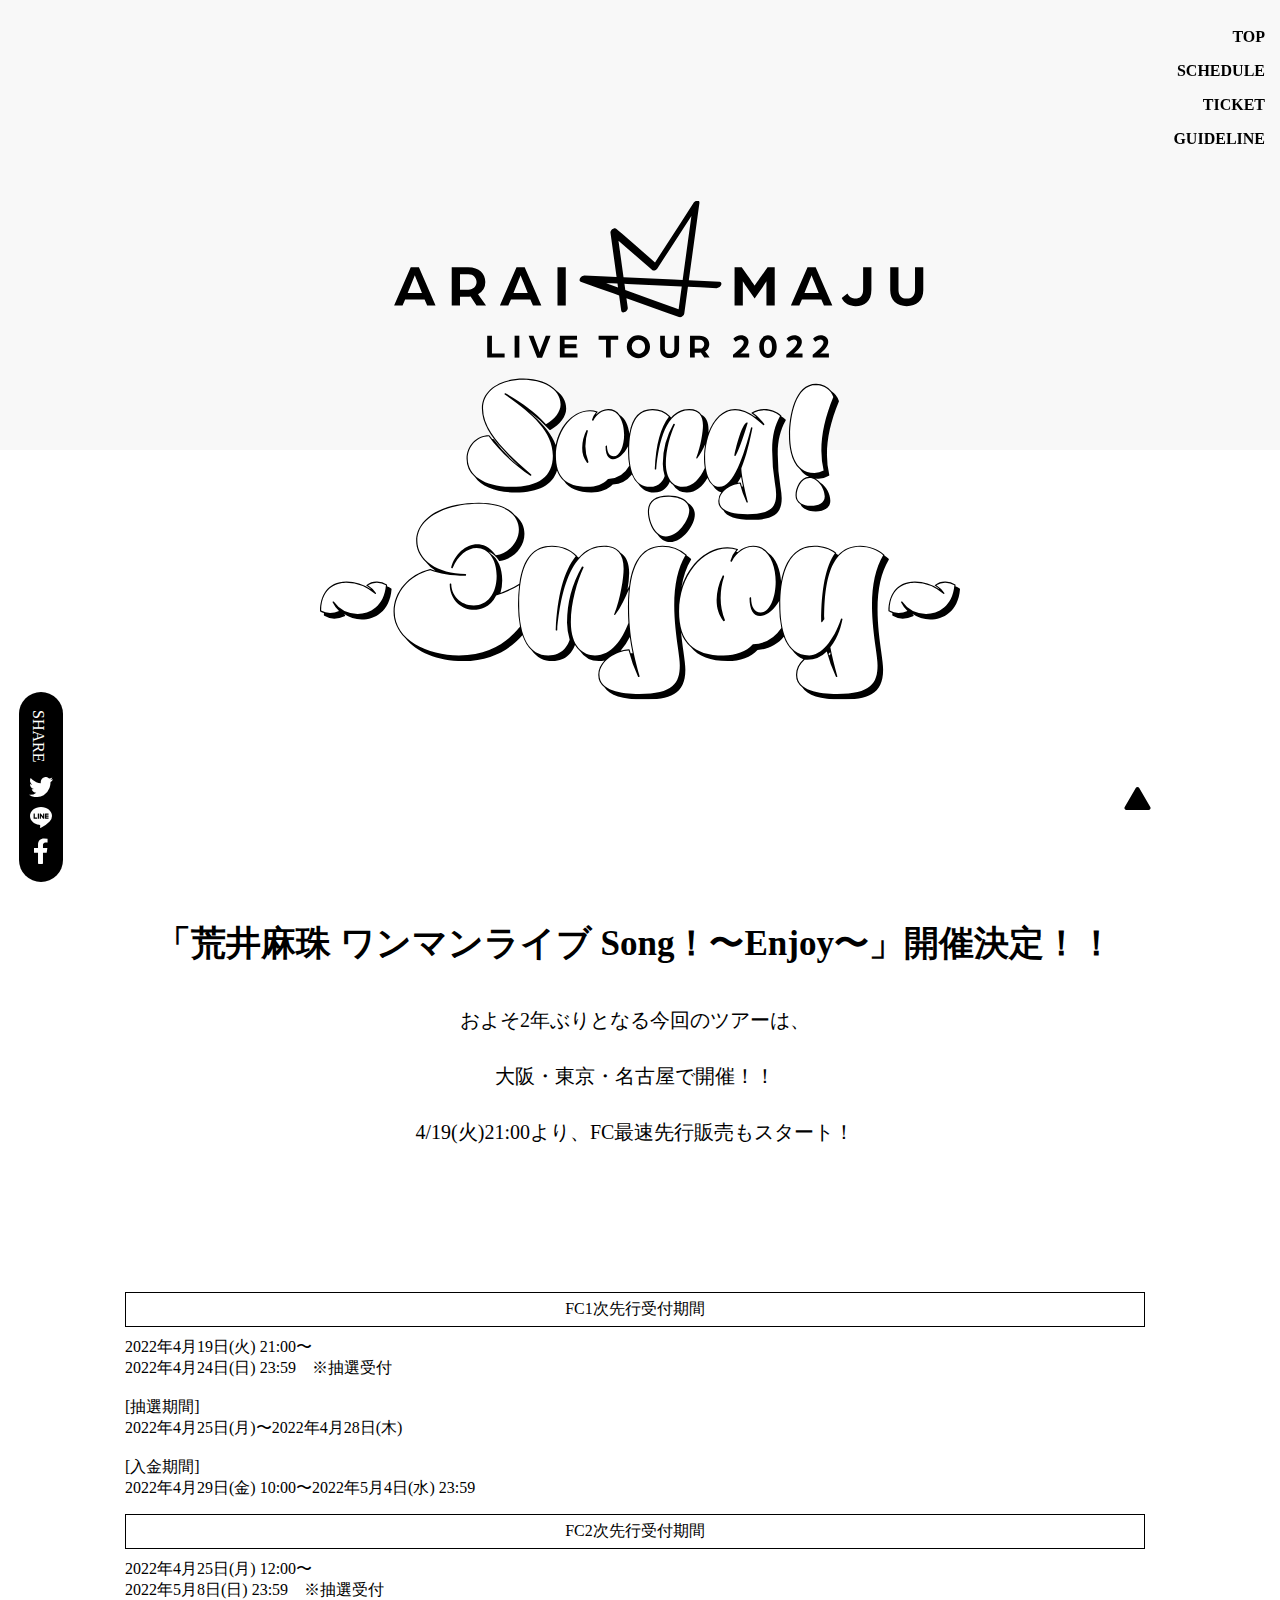
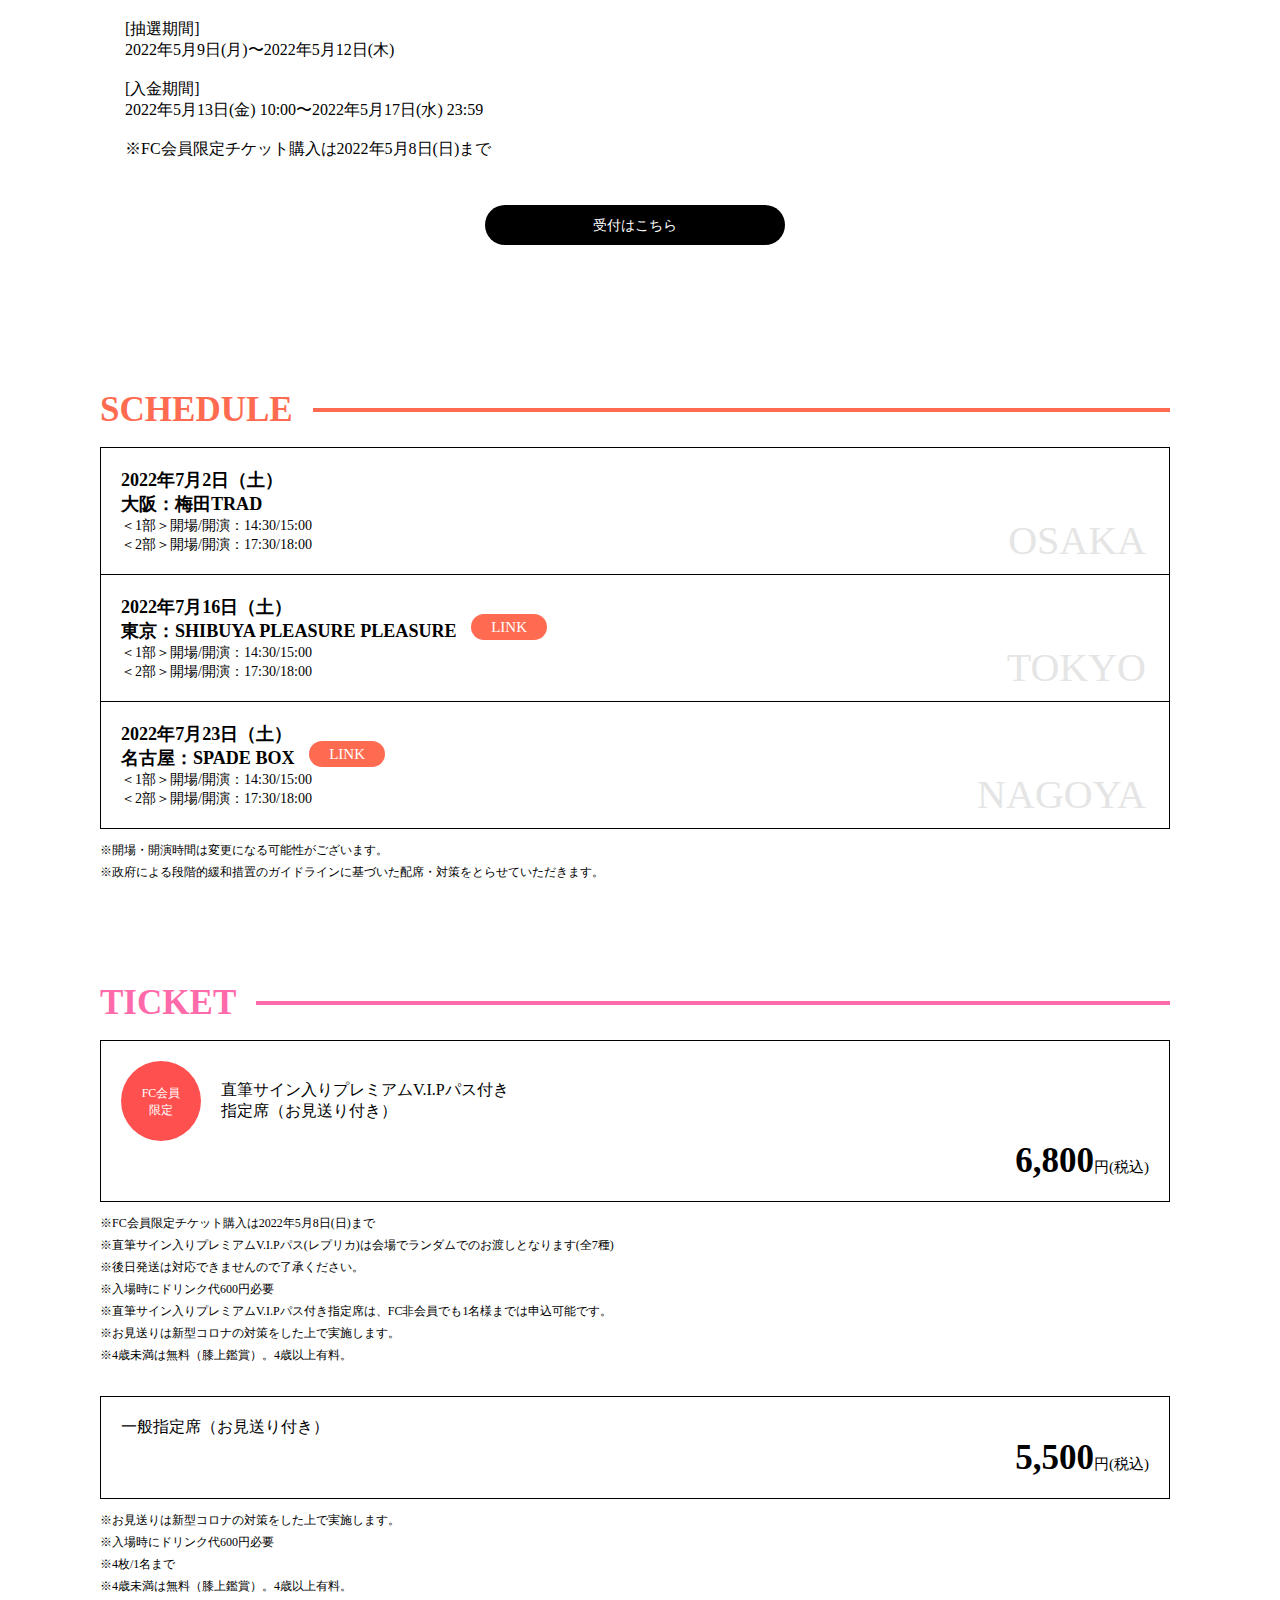
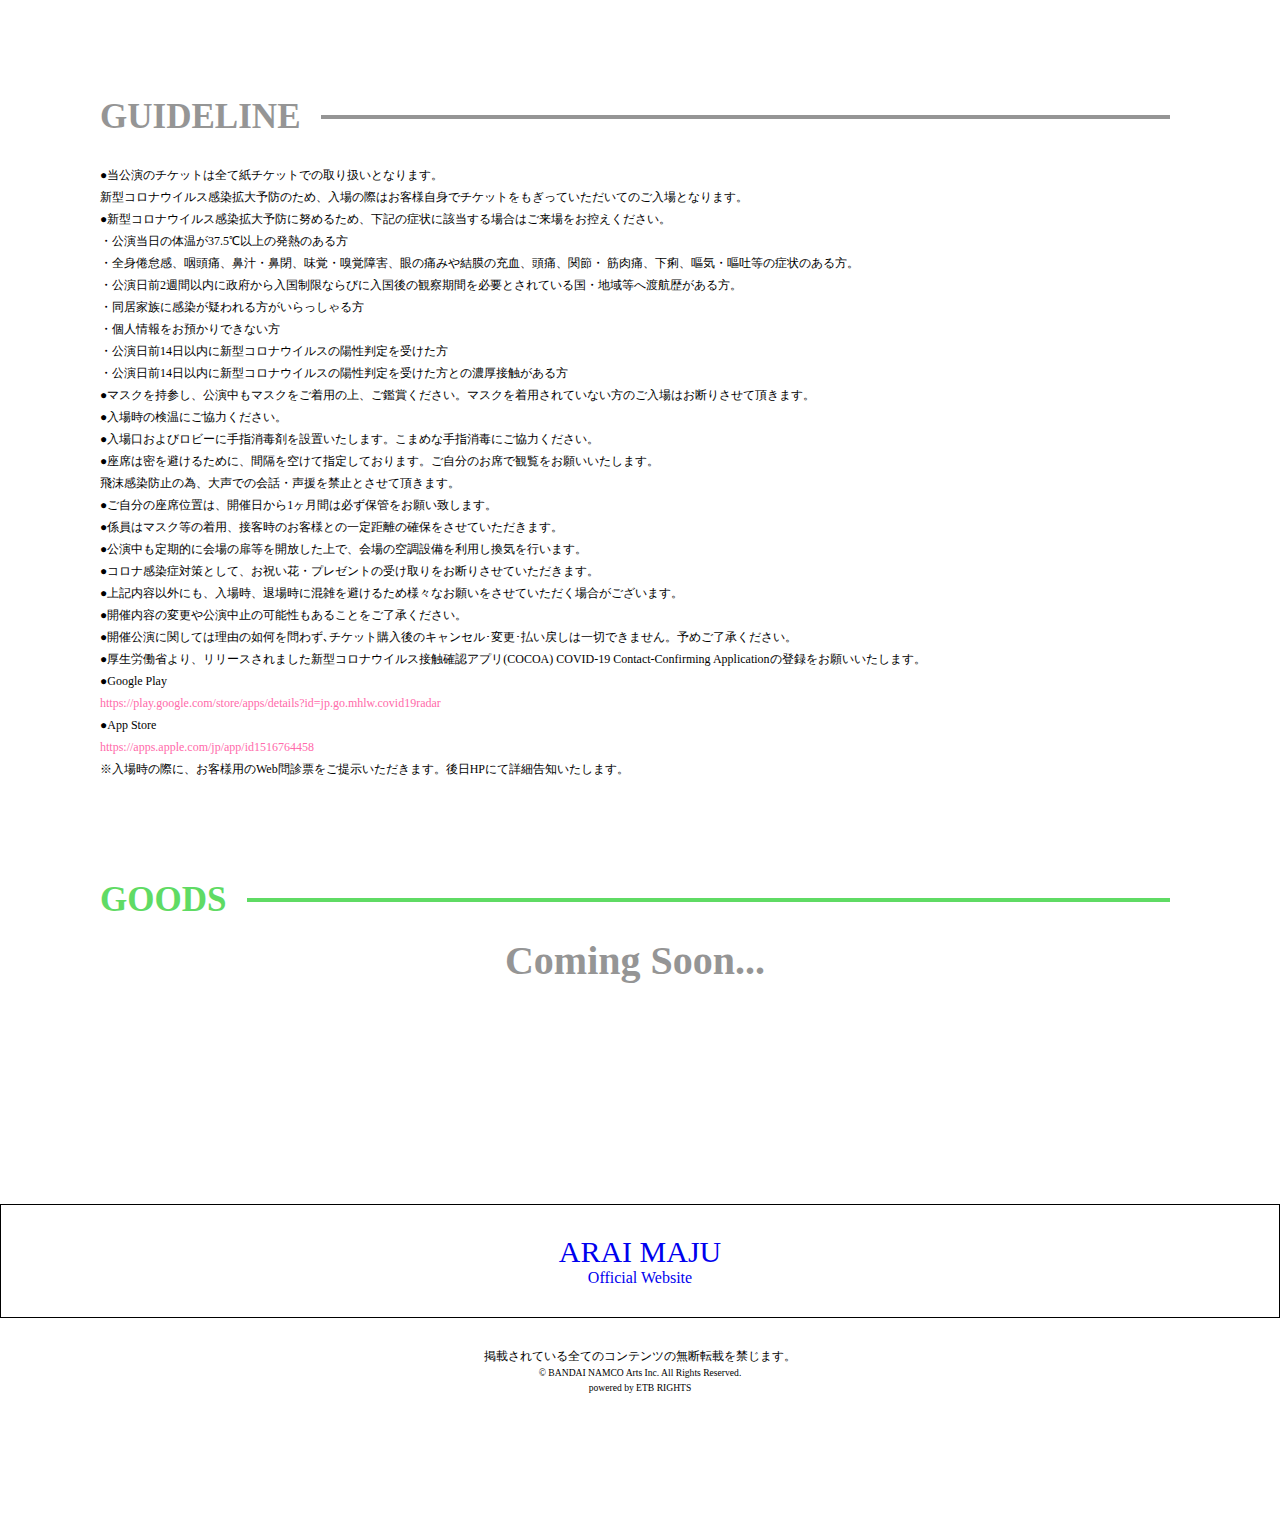
==== copy_coding.html @ d226feb6 "Add files via upload" ====
<!DOCTYPE html>
<html lang="ja">
  <head prefix="og: http://ogp.me/ns# website: http://ogp.me/ns/website#">
    <meta charset="UTF-8">
    <meta http-equiv="X-UA-Compatible" content="IE-edge">
    <meta property="og:url" content="">
    <meta property="og:title" content="">
    <meta property="og:type" content="">
    <meta property="og:description" content="">
    <meta property="og:image" content="">
    <meta property="twitter:card" content="">
    <meta property="twitter:site" content="">
    <meta property="og:site_name" content="">
    <meta property="og:locale" content="">
    <meta property="fb:app_id" content="">
    <meta name="viewport" content="width=device-width, initial-scale=1.0">
    <title>荒井麻珠 ワンマンライブ Song！〜Enjoy〜</title>
    <!-- OGPタグ -->
    <link rel="icon" href="img/favicon.png">
    <link rel="stylesheet" href="css/stylesheet.css">
    <link rel="stylesheet" href="css/reset.css">
  </head>
  <body>
    <!-- header -->
    <header id="header">
      <div class="header__image">
        <h1>
          <img src="img/logo.svg" alt="image-pic">
        </h1>
      </div>
      <nav class="header__menu">
        <ul>
          <li><a href="#header" class="header__menu-link header__menu-top">TOP</a></li>
          <li><a href="#schedule" class="header__menu-link header__menu-schedule">SCHEDULE</a></li>
          <li><a href="#ticket" class="header__menu-link header__menu-ticket">TICKET</a></li>
          <li><a href="#guideline" class="header__menu-link header__menu-guideline">GUIDELINE</a></li>          </ul>
        </nav>
    </header>
    <!-- main -->
    <article class="main">
      <!-- title -->
      <section class="title">
        <h2>「荒井麻珠 ワンマンライブ Song！〜Enjoy〜」開催決定！！</h2>
        <p>
          およそ2年ぶりとなる今回のツアーは、<br>
          大阪・東京・名古屋で開催！！<br>
          4/19(火)21:00より、FC最速先行販売もスタート！
        </p>
      </section>
      <!-- title end -->
      <!-- reception -->
      <section class="reception">
        <ul>
          <li>
            <h4>FC1次先行受付期間</h4>
            <p>2022年4月19日(火) 21:00〜<br>
              2022年4月24日(日) 23:59　※抽選受付<br>
              <br>
              [抽選期間]<br>
              2022年4月25日(月)〜2022年4月28日(木)<br>
              <br>
              [入金期間]<br> 
              2022年4月29日(金) 10:00〜2022年5月4日(水) 23:59
              <br>
            </p>
          </li>
          <li>
            <h4>FC2次先行受付期間</h4>
            <p>
              2022年4月25日(月) 12:00〜<br>
              2022年5月8日(日) 23:59　※抽選受付<br>
              <br>
              [抽選期間]<br>
              2022年5月9日(月)〜2022年5月12日(木)<br>
              <br>
              [入金期間]<br>
              2022年5月13日(金) 10:00〜2022年5月17日(水) 23:59<br>
              <br>
              ※FC会員限定チケット購入は2022年5月8日(日)まで
            </p>
          </li>
        </ul>
        <div>
          <a href="https://majouleclass.bitfan.id/contents/52396" class="reception__btn btn">受付はこちら</a>
        </div>
      </section>
      <!-- reception end -->
      <!-- schedule -->
      <section id="schedule">
        <div class="section-title">
          <h2>SCHEDULE</h2>
        </div>
        <ul>
          <li>
            <div class="schedule__date">
              <p>2022年7月2日（土）</p>
              <p>大阪：梅田TRAD</p>
            </div>
            <div class="schedule__time">
              <p>＜1部＞開場/開演：14:30/15:00</p>
              <p>＜2部＞開場/開演：17:30/18:00</p>
            </div>
            <div class="schedule__city">OSAKA</div>
          </li>
          <li>
            <div class="schedule__date">
              <p>2022年7月16日（土）</p>
              <p>東京：SHIBUYA PLEASURE PLEASURE <a href="https://ruido.org/rex/" class="schedule__link btn">LINK</a></p>
            </div>
            <div class="schedule__time">
              <p>＜1部＞開場/開演：14:30/15:00</p>
              <p>＜2部＞開場/開演：17:30/18:00</p>
            </div>
            <div class="schedule__city">TOKYO</div>
          </li>
          <li>
            <div class="schedule__date">
              <p>2022年7月23日（土）</p>
              <p>名古屋：SPADE BOX <a href="https://ruido.org/rex/" class="schedule__link btn">LINK</a></p>
            </div>
            <div class="schedule__time">
              <p>＜1部＞開場/開演：14:30/15:00</p>
              <p>＜2部＞開場/開演：17:30/18:00</p>
            </div>
            <div class="schedule__city">NAGOYA</div>
          </li>
        </ul>
        <div class="notes">
          <p>
            ※開場・開演時間は変更になる可能性がございます。
          </p>
          <p>
            ※政府による段階的緩和措置のガイドラインに基づいた配席・対策をとらせていただきます。
          </p>
        </div>
      </section>
      <!-- schedule end -->
      <!-- ticket -->
      <section id="ticket">
        <div class="section-title">
          <h2>TICKET</h2>
        </div>
        <ul>
          <li>
            <div class="ticket__type">
              <div class="ticket__limited-icon">
                <span>FC会員<br>限定</span>
              </div>
              <p class="">直筆サイン入りプレミアムV.I.Pパス付き<br>指定席（お見送り付き）</p>
            </div>
            <p class="ticket__price"><span>6,800</span>円(税込)</p>
          </li>
        </ul>
        <div class="notes">
          <p>※FC会員限定チケット購入は2022年5月8日(日)まで</p>
          <p>※直筆サイン入りプレミアムV.I.Pパス(レプリカ)は会場でランダムでのお渡しとなります(全7種)</p>
          <p>※後日発送は対応できませんので了承ください。</p>
          <p>※入場時にドリンク代600円必要</p>
          <p>※直筆サイン入りプレミアムV.I.Pパス付き指定席は、FC非会員でも1名様までは申込可能です。</p>
          <p>※お見送りは新型コロナの対策をした上で実施します。</p>
          <p>※4歳未満は無料（膝上鑑賞）。4歳以上有料。</p>
        </div>
        <ul>
          <li>
            <div class="ticket__type">
              <p>一般指定席（お見送り付き）</p>
            </div>
            <p class="ticket__price"><span>5,500</span>円(税込)</p>
          </li>
        </ul>
        <div class="notes">
          <p>※お見送りは新型コロナの対策をした上で実施します。</p>
          <p>※入場時にドリンク代600円必要</p>
          <p>※4枚/1名まで</p>
          <p>※4歳未満は無料（膝上鑑賞）。4歳以上有料。</p>
        </div>
      </section>
      <!-- ticket end -->
      <!-- guideline -->
      <section id="guideline">
        <div class="section-title">
          <h2>GUIDELINE</h2>
        </div>
        <div class="notes">
          <p>●当公演のチケットは全て紙チケットでの取り扱いとなります。</p>
          <p>新型コロナウイルス感染拡大予防のため、入場の際はお客様自身でチケットをもぎっていただいてのご入場となります。</p>
          <p>●新型コロナウイルス感染拡大予防に努めるため、下記の症状に該当する場合はご来場をお控えください。</p>
          <p>・公演当日の体温が37.5℃以上の発熱のある方</p>
          <p>・全身倦怠感、咽頭痛、鼻汁・鼻閉、味覚・嗅覚障害、眼の痛みや結膜の充血、頭痛、関節・ 筋肉痛、下痢、嘔気・嘔吐等の症状のある方。</p>
          <p>・公演日前2週間以内に政府から入国制限ならびに入国後の観察期間を必要とされている国・地域等へ渡航歴がある方。</p>
          <p>・同居家族に感染が疑われる方がいらっしゃる方</p>
          <p>・個人情報をお預かりできない方</p>
          <p>・公演日前14日以内に新型コロナウイルスの陽性判定を受けた方</p>
          <p>・公演日前14日以内に新型コロナウイルスの陽性判定を受けた方との濃厚接触がある方</p>
          <p>●マスクを持参し、公演中もマスクをご着用の上、ご鑑賞ください。マスクを着用されていない方のご入場はお断りさせて頂きます。</p>
          <p>●入場時の検温にご協力ください。</p>
          <p>●入場口およびロビーに手指消毒剤を設置いたします。こまめな手指消毒にご協力ください。</p>
          <p>●座席は密を避けるために、間隔を空けて指定しております。ご自分のお席で観覧をお願いいたします。</p>
          <p>飛沫感染防止の為、大声での会話・声援を禁止とさせて頂きます。</p>
          <p>●ご自分の座席位置は、開催日から1ヶ月間は必ず保管をお願い致します。</p>
          <p>●係員はマスク等の着用、接客時のお客様との一定距離の確保をさせていただきます。</p>
          <p>●公演中も定期的に会場の扉等を開放した上で、会場の空調設備を利用し換気を行います。</p>
          <p>●コロナ感染症対策として、お祝い花・プレゼントの受け取りをお断りさせていただきます。</p>
          <p>●上記内容以外にも、入場時、退場時に混雑を避けるため様々なお願いをさせていただく場合がございます。</p>
          <p>●開催内容の変更や公演中止の可能性もあることをご了承ください。</p>
          <p>●開催公演に関しては理由の如何を問わず､チケット購入後のキャンセル･変更･払い戻しは一切できません。予めご了承ください。</p>
          <p>●厚生労働省より、リリースされました新型コロナウイルス接触確認アプリ(COCOA) COVID-19 Contact-Confirming Applicationの登録をお願いいたします。</p>
          <p>●Google Play</p>
          <p><a href="https://play.google.com/store/apps/details?id=jp.go.mhlw.covid19radar">https://play.google.com/store/apps/details?id=jp.go.mhlw.covid19radar</a></p>
          <p>●App Store</p>
          <p><a href="https://apps.apple.com/jp/app/id1516764458">https://apps.apple.com/jp/app/id1516764458</a></p>
          <p>※入場時の際に、お客様用のWeb問診票をご提示いただきます。後日HPにて詳細告知いたします。</p>
        </div>
      </section>
      <!-- guideline end -->
      <!-- goods -->
      <section id="goods">
        <div class="section-title">
          <h2>GOODS</h2>
        </div>
        <p class="goods__message">Coming Soon...</p>
      </section>
      <!-- goods end -->
    </article>
    <!-- official web site -->
    <div>
      <div class="official-website">
        <a href="https://araimaju.com/" target="_blank"><span>ARAI MAJU</span><br>Official Website</a>
      </div>
    </div>
    <!-- official web site end -->
    <!-- footer -->
    <footer>
      <p>掲載されている全てのコンテンツの無断転載を禁じます。</p>
      <small>&copy; BANDAI NAMCO Arts Inc. All Rights Reserved.<br>powered by ETB RIGHTS</small>
    </footer>
    <!-- footer end -->
    <!-- share -->
    <div class="fadein">
      <div class="share">
        <div class="font">SHARE</div>
      </div>
      <div class="icon-twitter share-icon">
        <img src="img/ico_twitter.svg" alt="icon_twitter">
      </div>
      <div class="icon-line share-icon"><img src="img/ico_line.svg" alt="icon_line"></div>
      <div class="icon-facebook share-icon"><img src="img/ico_facebook.svg" alt="icon_facebook"></div>
    </div>
    <!-- share end-->
    <!-- toTop -->
    <div class="toTop">
      <a href="#header">
        <img src="img/pageto_arrow.svg" alt="toTop">
       </a>
    </div>
    <!-- toTop end -->
  </body>
</html>
---- css/stylesheet.css ----
@charset "UTF-8";

/* common */
html {
  height: 100%;
  font-size: 100%;
}

body {
  margin: 0;
  height: 100%;
  animation: bgchange 25s infinite;
}

section {
  margin:0 10px 100px 0;
}

img {
  vertical-align: bottom;
}

a {
  text-decoration: none;
  transition-property: all;
  transition-duration: 0.3s;
  transition-timing-function: ease;
}

ul {
  list-style: none;
}

h1,
h2,
p,
small {
  margin: 0;
}

.main {
  max-width: 1284px;
  margin: 0 auto;
  padding: 20px 100px;
}

.section-title h2 {
  display: flex;
  align-items: center;
  font-size: 2.19rem;
  padding-bottom: 17px;
}

.section-title h2::after {
  border: 2px solid black;
  content: "";
  width: 100%;
  margin-left: 20px;
}

.btn {
  color: white;
  border-radius: 22px;
  text-align: center;
}

.notes {
  font-size: 0.75rem;
  margin: 10px 0 30px 0;
  line-height: 22px;
}

.notes a {
  color: #ff6aaa;
}

/* header */
#header {
  /* ビューポートに合わせる */
  height: 100vh;
  position: relative;
}

#header::after {
  content: "";
  transition: all 0.3s;
  background-color: #F8F8F8;
  width: 100%;
  height: 50vh;
  position: absolute;
  top: 0;
  left: 0;
  z-index: -1;
}

#header .header__image {
  /* 中央寄せ */
  position: absolute;
  top: 50%;
  left: 50%;
  transform: translate(-50%, -50%);
}

#header .header__image h1 img {
  /* 親要素の100% */
  max-width: 100%;
  width: auto;
}

.header__menu {
  font-size: 1rem; /* 16px */
  text-align: right;
  position: fixed;
  top: 20px;
  right: 15px;
  z-index: 10;
}

.header__menu-link {
  font-weight: bold;
  color: #000000;
  line-height: 34px;
}

#header .header__menu ul li .header__menu-top:hover {
  color: #959595;
}
#header .header__menu ul li .header__menu-schedule:hover,
#schedule h2 {
  color: #ff6b51;
}
#header .header__menu ul li .header__menu-ticket:hover,
#ticket h2 {
  color: #ff6aaa;
}
#header .header__menu ul li .header__menu-guideline:hover,
#guideline h2 {
  color: #959595;
}

/* title */
.title {
  text-align: center;
}

.title h2 {
  font-size: 2.19rem; /* 35px */
  font-weight: bold;
  margin-bottom: 25px;
}

.title p {
  font-size: 1.25rem; /* 20px */
  line-height: 2.8;
}

/* reception */
.reception {
  padding: 17px 25px 25px 25px;
  background-color: #fff;
  /* margin: 50px 10px; */
}

.reception ul li h4 {
  font-size:1rem; /* 16px */
  font-weight: normal;
  text-align: center;
  padding: 6px 0;
  margin: 15px 0 10px 0;
  border: 1px solid black;
}

.reception ul li p {
  font-size: 1rem; /* 16px */
}

.reception .reception__btn {
  font-size: 0.9rem;
  display: block;
  height: 40px;
  width: 300px;
  line-height: 40px;
  background-color: black;
  margin: 45px auto 20px;
}

.reception .reception__btn:hover {
  background-color: #ff6aaa;
}

/* schedule */
#schedule .section-title h2::after {
  border-color: #ff6b51;
}

#schedule ul li,
#ticket ul li {
  border: 1px solid black;
  padding: 20px;
  position: relative;
  background-color: #fff;
}

#schedule ul li + li {
  border-top: none;
}

#schedule ul li .schedule__date {
  font-size: 1.13rem;
  font-weight: bold;
}

#schedule ul li .schedule__time {
  font-size: 0.88rem;
}

#schedule ul li .schedule__city {
  color: #E5E5E5;
  position: absolute;
  right: 23px;
  bottom: 10px;
  font-size: 2.5rem; /* 40px */
}

#schedule ul li .schedule__date .schedule__link {
  font-weight: normal;
  padding: 5px 20px;
  margin-left: 10px;
  background-color: #ff6b51;
  font-size: 0.94rem;
  vertical-align: top;
}

#schedule ul li .schedule__date .schedule__link:hover{
  background-color: gray;
}

/* ticket */
#ticket .section-title h2::after {
  border-color: #ff6aaa;
}

#ticket ul li .ticket__type {
  position: relative;
  display: flex;
  align-items: center;
}

#ticket ul li .ticket__limited-icon {
  position: relative;
  margin-right: 20px;
  background-color: #FF5050;
  width: 80px;
  height: 80px;
  border-radius: 50%;
}

#ticket ul li .ticket__limited-icon span {
  font-size: 0.75rem;
  color: white;
  display: inline-block;
  position: absolute;
  left: 50%;
  top: 30%;
  transform: translate(-50%);
  width: 80px;
  text-align: center;
}

#ticket ul li .ticket__price {
  font-size: 0.94rem;
  text-align: right;
}

#ticket ul li .ticket__price span {
  font-size: 2.19rem;
  font-weight: bold;
}

/* guideline */
#guideline .section-title h2::after {
  border-color: #959595;
}

/* goods */

#goods .section-title h2 {
  color: #5FDB64;
}

#goods .section-title h2::after {
  border-color: #5FDB64;
}

#goods .goods__message {
  text-align: center;
  font-size: 2.5rem;
  font-weight: bold;
  color: #959595;
}

/* official-website */
.official-website {
  margin-top: 100px;
  padding: 30px 10px;
  text-align: center;
  border: 1px solid black;
  height: 100%;
  position: relative;
  z-index: 0;
  overflow: hidden;
  background-color: inherit;
}

.official-website::before {
  content: "";
  display: block;
  position: absolute;
  top: 0;
  left: 0;
  width: 0%;
  height: 100%;
  background-color: #FF5050;
  z-index: -1;
  -webkit-transition: 0.6s;
  transition: 0.6s;
}

.official-website:hover::before {
  width: 100%;
}

.official-website a {
  display: block;
}

.official-website a span {
  font-size: 30px;
}

/* footer */
footer {
  padding: 30px 10px 140px;
  text-align: center;
  font-size: 0.75rem;
}
/* share */
.fadein {
  background-color: black;
  color: white;
  position: fixed;
  bottom: 2%;
  left: 1.5%;
  padding: 18px 10px;
  border-radius: 22px;
  text-align: center;
}

.share {
  writing-mode: vertical-rl;
  padding-bottom: 5px;
}

.share-icon {
  padding-top: 10px;
}

/* toTop */
.toTop {
  position: fixed;
  bottom: 10%;
  right: 10%;
  text-align: right;
}

.toTop a::before {
  background-image: url(../img/pageto_text.svg);
}

/* keyframes */
@keyframes bgchange {
  0% {
    background: #F8F8F8;
  }
  25% {
    background: #d5efff;
  }
  50% {
    background: #ffffc4;
  }
  75% {
    background: #ffe2dc;
  }
  90% {
    background: #ffe1c7;
  }
  100% {
    background: #F8F8F8;
  }
}
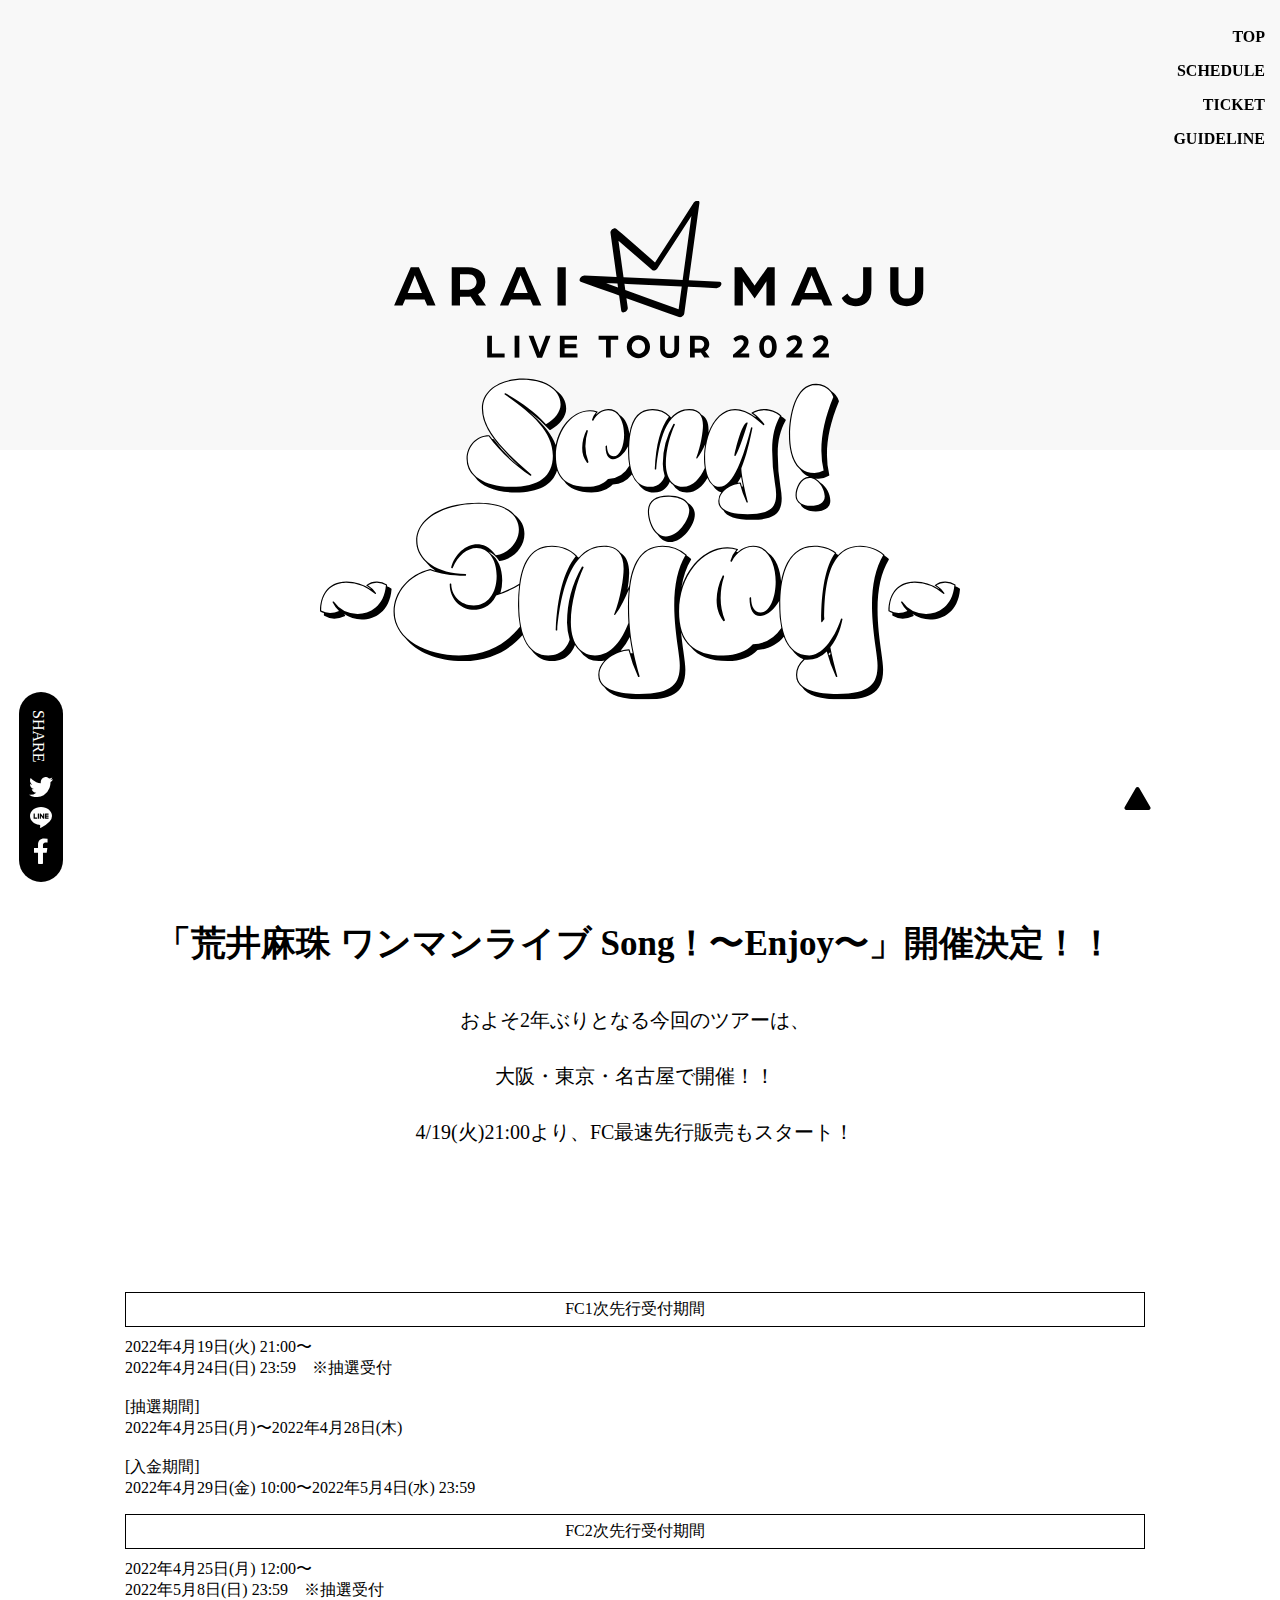
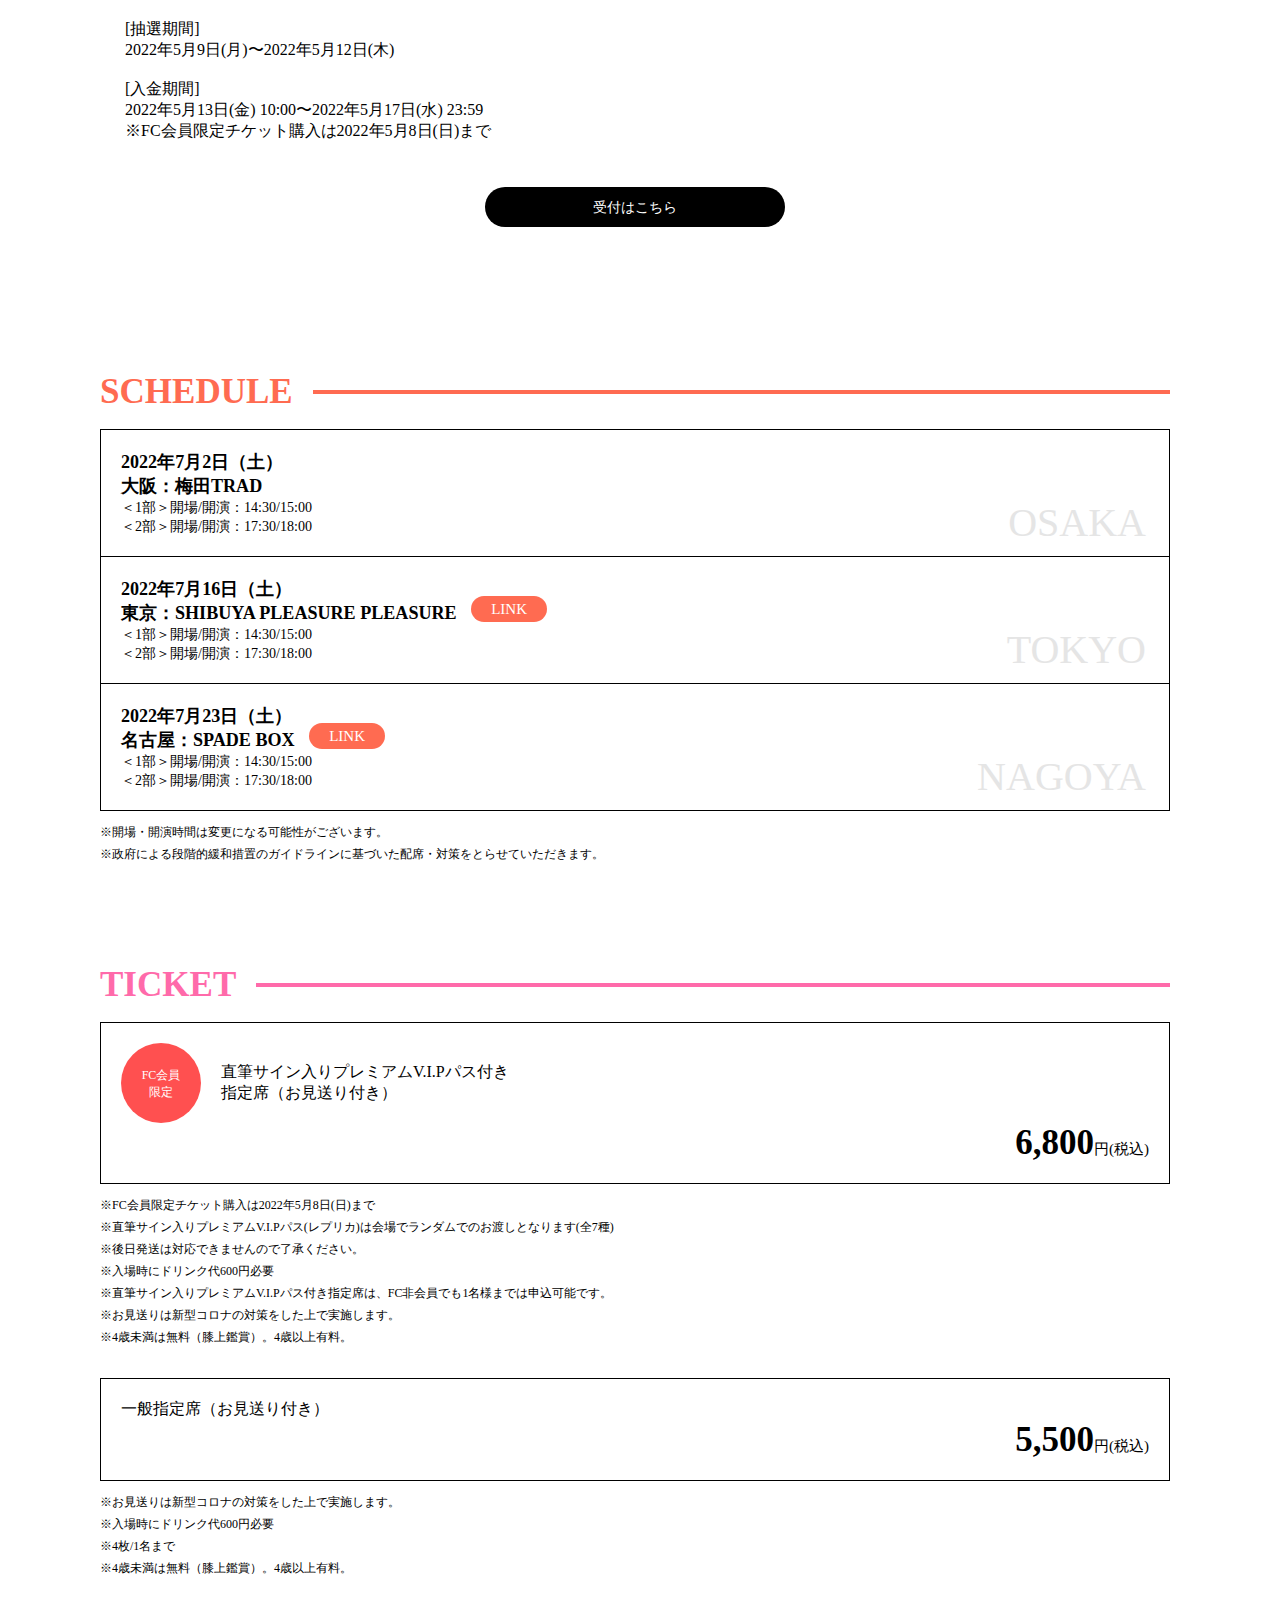
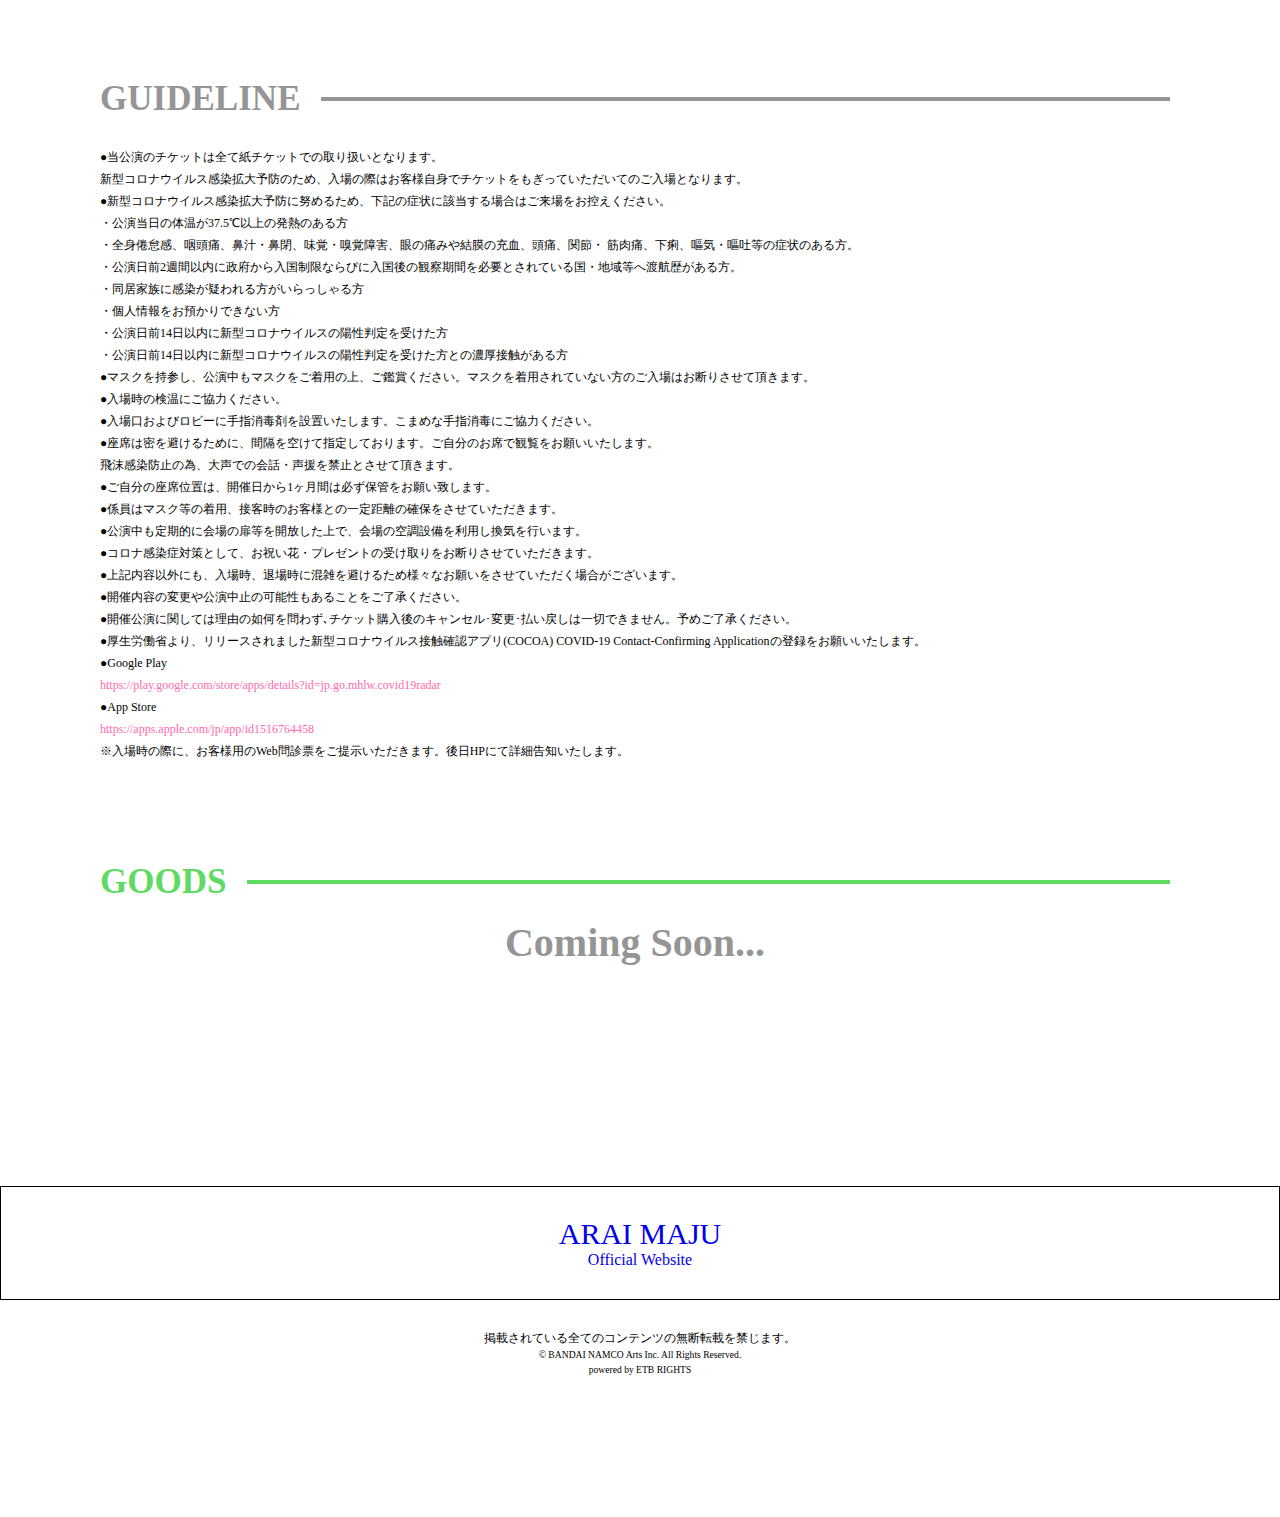
==== commit 0ccffab6: "Add files via upload" ====
--- a/copy_coding.html
+++ b/copy_coding.html
@@ -53,7 +53,7 @@
         <ul>
           <li>
             <h4>FC1次先行受付期間</h4>
-            <p>2022年4月19日(火) 21:00〜<br>
+            <p>2022年4月19日(火) 21:00〜<br class="reception__sp">
               2022年4月24日(日) 23:59　※抽選受付<br>
               <br>
               [抽選期間]<br>
@@ -67,7 +67,7 @@
           <li>
             <h4>FC2次先行受付期間</h4>
             <p>
-              2022年4月25日(月) 12:00〜<br>
+              2022年4月25日(月) 12:00〜<br class="reception__sp">
               2022年5月8日(日) 23:59　※抽選受付<br>
               <br>
               [抽選期間]<br>
@@ -75,11 +75,10 @@
               <br>
               [入金期間]<br>
               2022年5月13日(金) 10:00〜2022年5月17日(水) 23:59<br>
-              <br>
-              ※FC会員限定チケット購入は2022年5月8日(日)まで
             </p>
           </li>
         </ul>
+        <p>※FC会員限定チケット購入は2022年5月8日(日)まで</p>
         <div>
           <a href="https://majouleclass.bitfan.id/contents/52396" class="reception__btn btn">受付はこちら</a>
         </div>
@@ -93,34 +92,28 @@
         <ul>
           <li>
             <div class="schedule__date">
-              <p>2022年7月2日（土）</p>
-              <p>大阪：梅田TRAD</p>
+              <p>2022年7月2日（土）<br class="schedule__sp">大阪：梅田TRAD</p>
             </div>
             <div class="schedule__time">
-              <p>＜1部＞開場/開演：14:30/15:00</p>
-              <p>＜2部＞開場/開演：17:30/18:00</p>
+              <p>＜1部＞開場/開演：14:30/15:00　<br class="schedule__sp">＜2部＞開場/開演：17:30/18:00</p>
             </div>
             <div class="schedule__city">OSAKA</div>
           </li>
           <li>
             <div class="schedule__date">
-              <p>2022年7月16日（土）</p>
-              <p>東京：SHIBUYA PLEASURE PLEASURE <a href="https://ruido.org/rex/" class="schedule__link btn">LINK</a></p>
+              <p>2022年7月16日（土）<br class="schedule__sp">東京：SHIBUYA PLEASURE PLEASURE <a href="https://ruido.org/rex/" class="schedule__link btn">LINK</a></p>
             </div>
             <div class="schedule__time">
-              <p>＜1部＞開場/開演：14:30/15:00</p>
-              <p>＜2部＞開場/開演：17:30/18:00</p>
+              <p>＜1部＞開場/開演：14:30/15:00　<br class="schedule__sp">＜2部＞開場/開演：17:30/18:00</p>
             </div>
             <div class="schedule__city">TOKYO</div>
           </li>
           <li>
             <div class="schedule__date">
-              <p>2022年7月23日（土）</p>
-              <p>名古屋：SPADE BOX <a href="https://ruido.org/rex/" class="schedule__link btn">LINK</a></p>
+              <p>2022年7月23日（土）<br class="schedule__sp">名古屋：SPADE BOX <a href="https://ruido.org/rex/" class="schedule__link btn">LINK</a></p>
             </div>
             <div class="schedule__time">
-              <p>＜1部＞開場/開演：14:30/15:00</p>
-              <p>＜2部＞開場/開演：17:30/18:00</p>
+              <p>＜1部＞開場/開演：14:30/15:00　<br class="schedule__sp">＜2部＞開場/開演：17:30/18:00</p>
             </div>
             <div class="schedule__city">NAGOYA</div>
           </li>
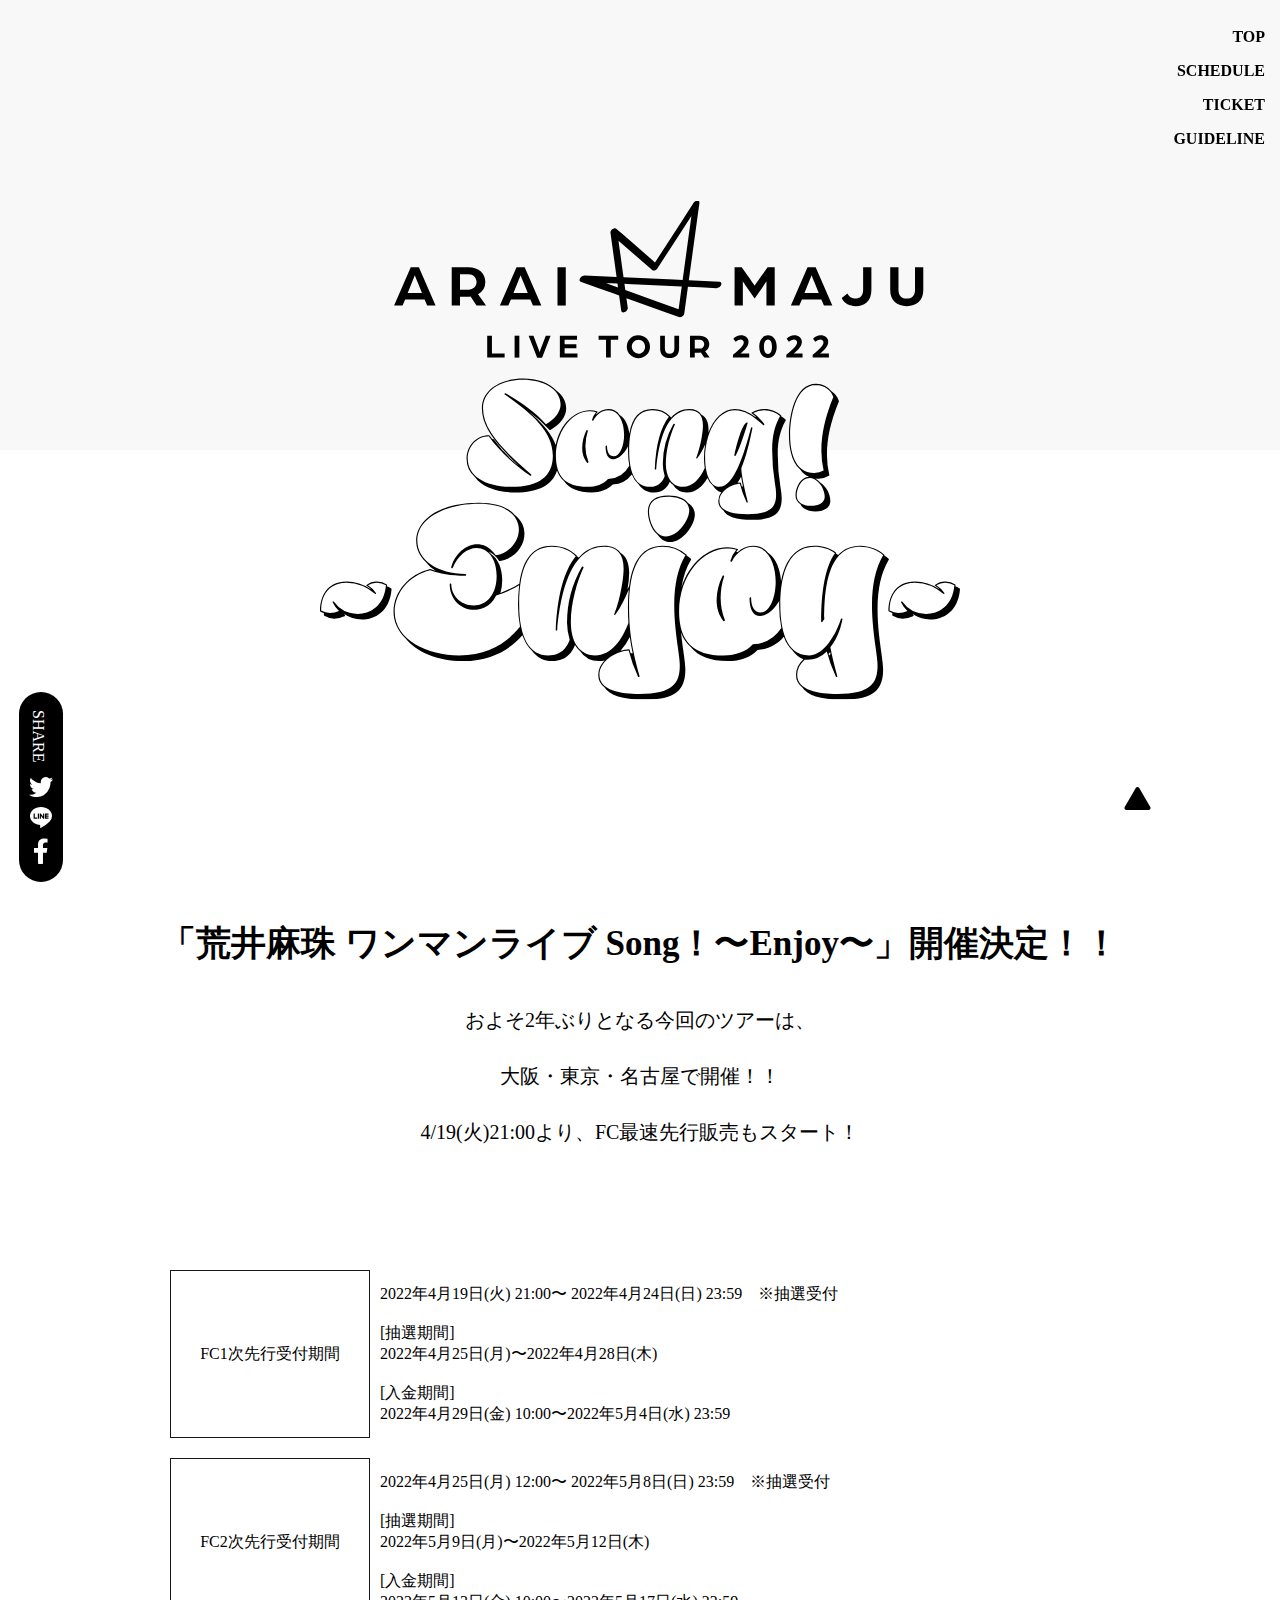
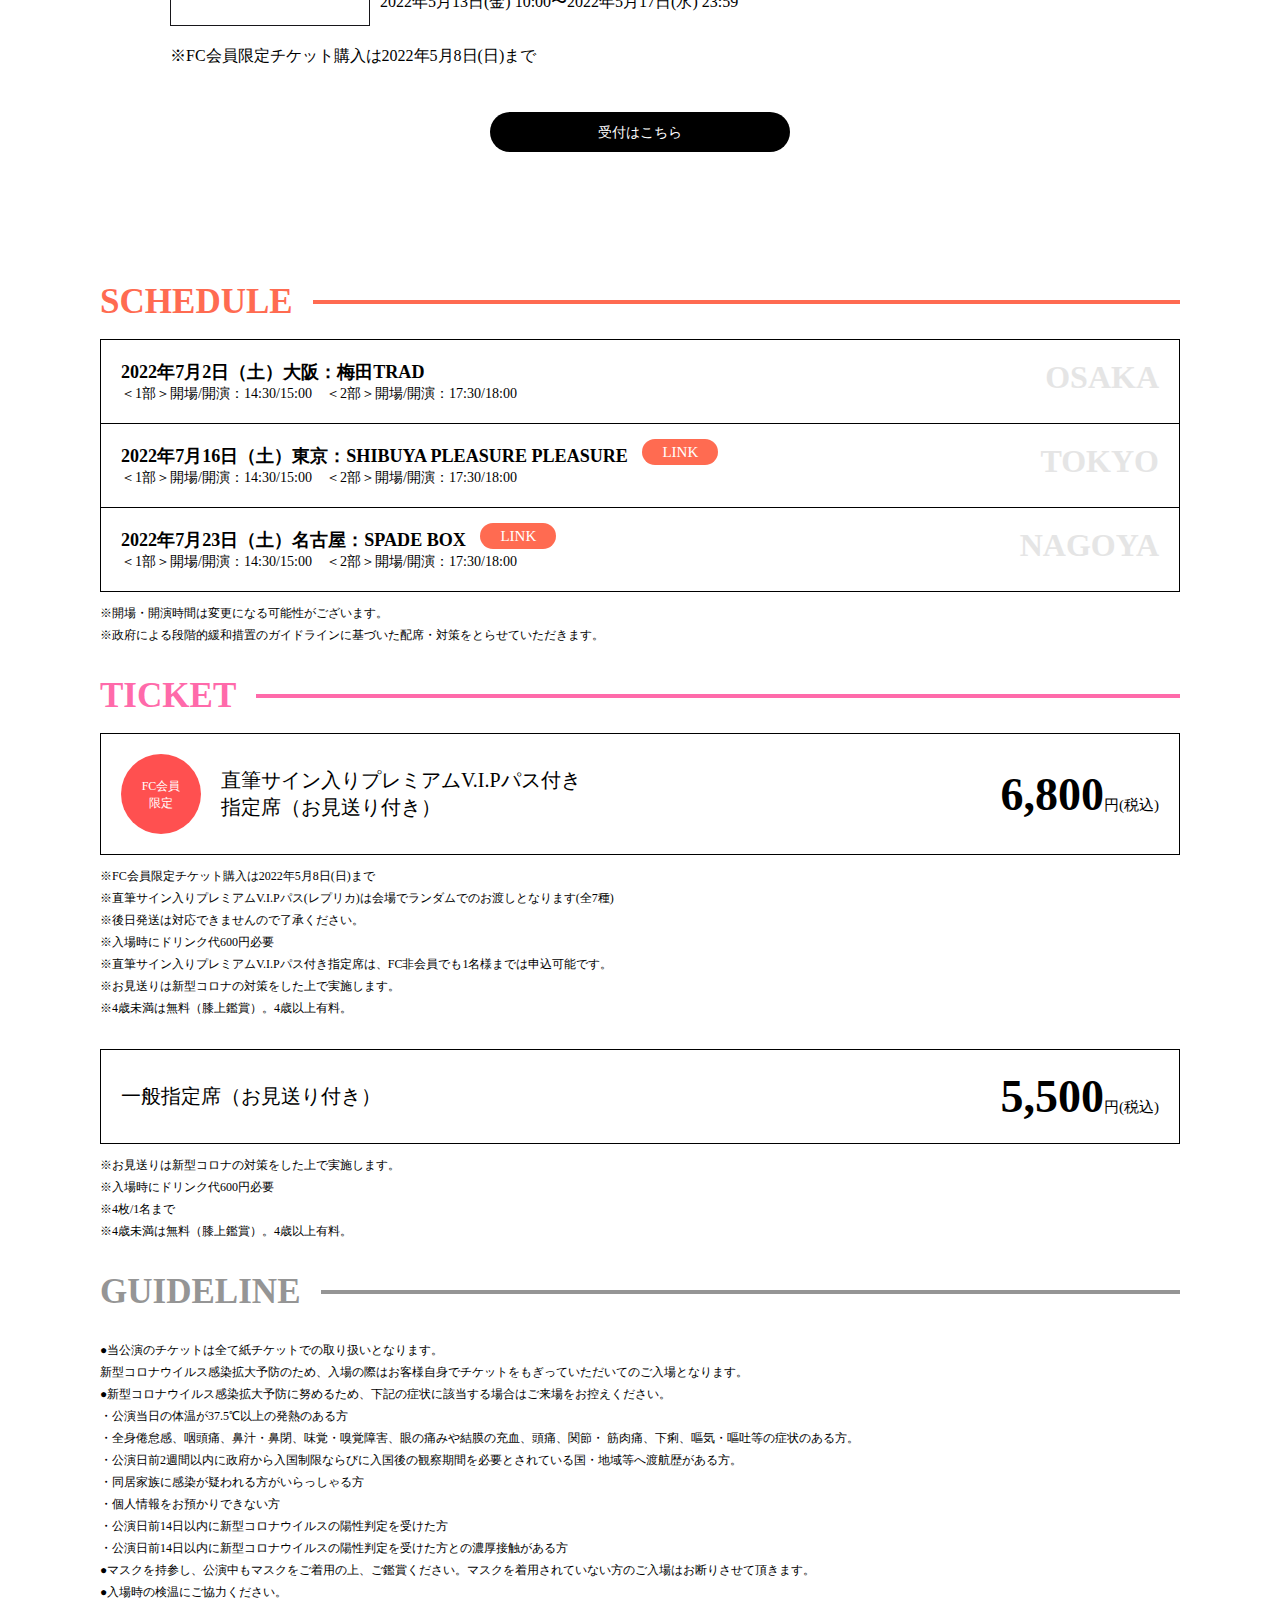
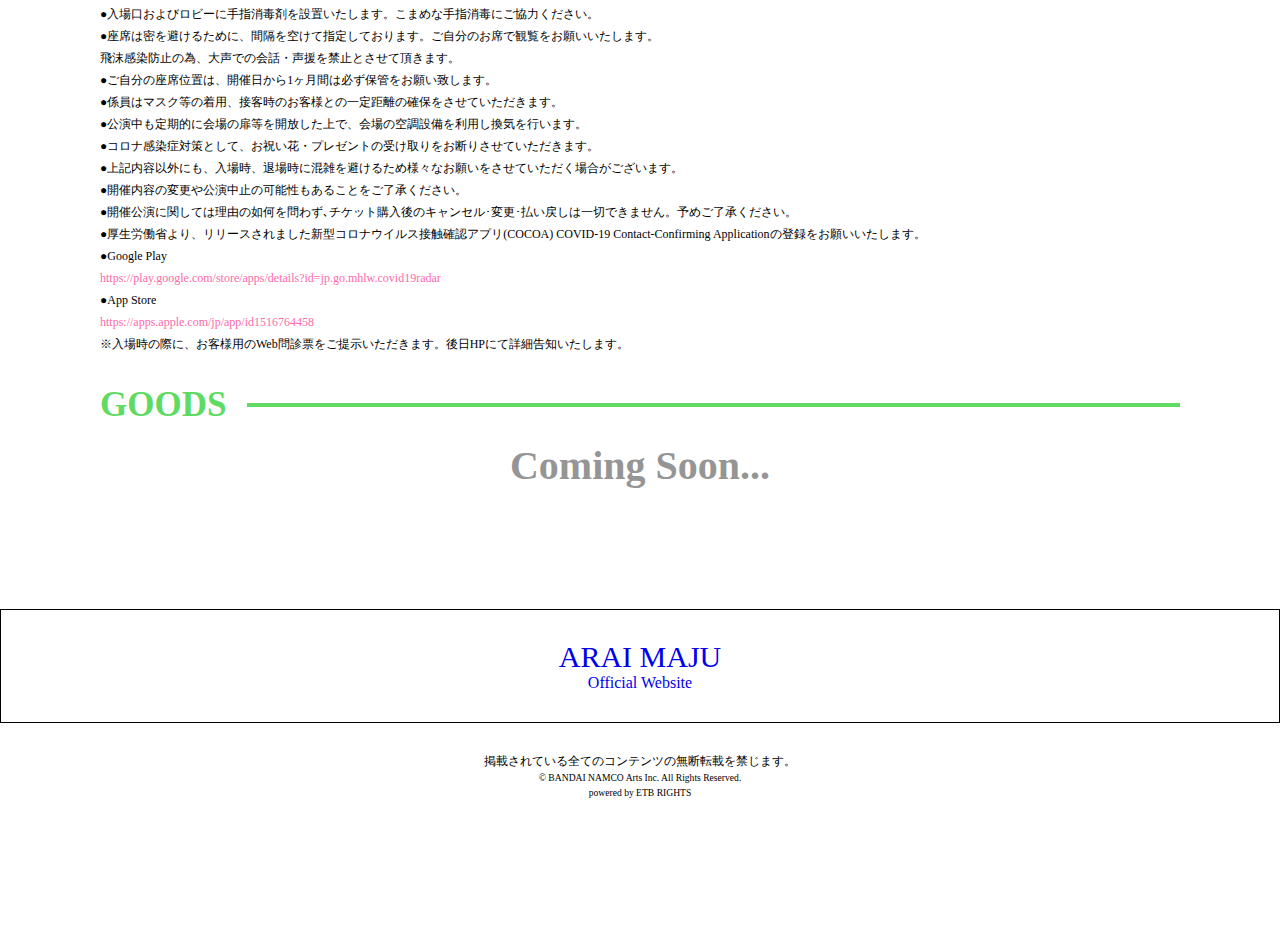
==== commit 71e5226d: "Add files via upload" ====
--- a/copy_coding.html
+++ b/copy_coding.html
@@ -39,7 +39,7 @@
     <!-- main -->
     <article class="main">
       <!-- title -->
-      <section class="title">
+      <section class="title fadeIn">
         <h2>「荒井麻珠 ワンマンライブ Song！〜Enjoy〜」開催決定！！</h2>
         <p>
           およそ2年ぶりとなる今回のツアーは、<br>
@@ -49,7 +49,7 @@
       </section>
       <!-- title end -->
       <!-- reception -->
-      <section class="reception">
+      <section class="reception fadeIn">
         <ul>
           <li>
             <h4>FC1次先行受付期間</h4>
@@ -85,7 +85,7 @@
       </section>
       <!-- reception end -->
       <!-- schedule -->
-      <section id="schedule">
+      <section id="schedule" class="fadeIn">
         <div class="section-title">
           <h2>SCHEDULE</h2>
         </div>
@@ -129,7 +129,7 @@
       </section>
       <!-- schedule end -->
       <!-- ticket -->
-      <section id="ticket">
+      <section id="ticket" class="fadeIn">
         <div class="section-title">
           <h2>TICKET</h2>
         </div>
@@ -170,7 +170,7 @@
       </section>
       <!-- ticket end -->
       <!-- guideline -->
-      <section id="guideline">
+      <section id="guideline" class="fadeIn">
         <div class="section-title">
           <h2>GUIDELINE</h2>
         </div>
@@ -207,7 +207,7 @@
       </section>
       <!-- guideline end -->
       <!-- goods -->
-      <section id="goods">
+      <section id="goods" class="fadeIn">
         <div class="section-title">
           <h2>GOODS</h2>
         </div>
@@ -247,5 +247,7 @@
        </a>
     </div>
     <!-- toTop end -->
+    <script src="js/jquery-3.6.0.min.js"></script>
+    <script src="js/script.js"></script>
   </body>
 </html>
--- a/css/stylesheet.css
+++ b/css/stylesheet.css
@@ -14,6 +14,7 @@
 
 section {
   margin:0 10px 100px 0;
+  animation: fadeUpAnime 2s forwards; 
 }
 
 img {
@@ -31,9 +32,15 @@
   list-style: none;
 }
 
+article,
+section,
 h1,
 h2,
+h4,
+div,
 p,
+ul,
+li,
 small {
   margin: 0;
 }
@@ -41,7 +48,7 @@
 .main {
   max-width: 1284px;
   margin: 0 auto;
-  padding: 20px 100px;
+  padding: 30px;
 }
 
 .section-title h2 {
@@ -79,6 +86,7 @@
   /* ビューポートに合わせる */
   height: 100vh;
   position: relative;
+  animation: fadeInAnime 3s forwards;
 }
 
 #header::after {
@@ -156,18 +164,23 @@
 
 /* reception */
 .reception {
-  padding: 17px 25px 25px 25px;
+  padding: 30px 30px 50px 30px;
   background-color: #fff;
-  /* margin: 50px 10px; */
+  margin: 50px 10px;
+}
+
+.reception ul li {
+  margin-bottom: 20px;
 }
 
 .reception ul li h4 {
+  width: 100%;
   font-size:1rem; /* 16px */
   font-weight: normal;
   text-align: center;
-  padding: 6px 0;
-  margin: 15px 0 10px 0;
-  border: 1px solid black;
+  padding: 5px 10px;
+  margin: 0 auto 10px;
+  border: 1px solid #17161a;
 }
 
 .reception ul li p {
@@ -217,9 +230,10 @@
 #schedule ul li .schedule__city {
   color: #E5E5E5;
   position: absolute;
-  right: 23px;
+  right: 15px;
   bottom: 10px;
-  font-size: 2.5rem; /* 40px */
+  font-size: 32px;
+  font-weight: bold;
 }
 
 #schedule ul li .schedule__date .schedule__link {
@@ -398,3 +412,78 @@
     background: #F8F8F8;
   }
 }
+
+@keyframes fadeInAnime {
+  0% {
+    opacity: 0;
+  }
+  100% {
+    opacity: 1;
+  }
+}
+
+@keyframes fadeUpAnime {
+  0% {
+    opacity: 0;
+    transform: translateY(100px);
+  }
+
+  100% {
+    opacity: 1;
+    transform: translateY(0);
+  }
+}
+
+@media(min-width: 768px) {
+  .main {
+    padding: 20px 100px;
+  }
+
+  .reception {
+    padding: 60px;
+    margin-top: 50px;
+  }
+
+  .reception ul li {
+    display: flex;
+    align-items: center;
+    vertical-align: bottom;
+  }
+
+  .reception ul li h4 {
+    line-height: 156px;
+    margin: 0;
+    width: 200px;
+    vertical-align: bottom;
+  }
+
+  .reception ul li p {
+    padding-left: 10px;
+  }
+
+  .reception__sp {
+    display: none;
+  }
+
+  .schedule__sp {
+    display: none;
+  }
+
+  #schedule ul li .schedule__city {
+    position: absolute;
+    right: 20px;
+    top: 45%;
+    transform: translateY(-50%);
+  }
+
+  #ticket ul li {
+    display: flex;
+    align-items: center;
+    justify-content: space-between;
+    font-size: 20px;
+  }
+
+  #ticket ul li .ticket__price span {
+    font-size: 46px;
+  }
+}
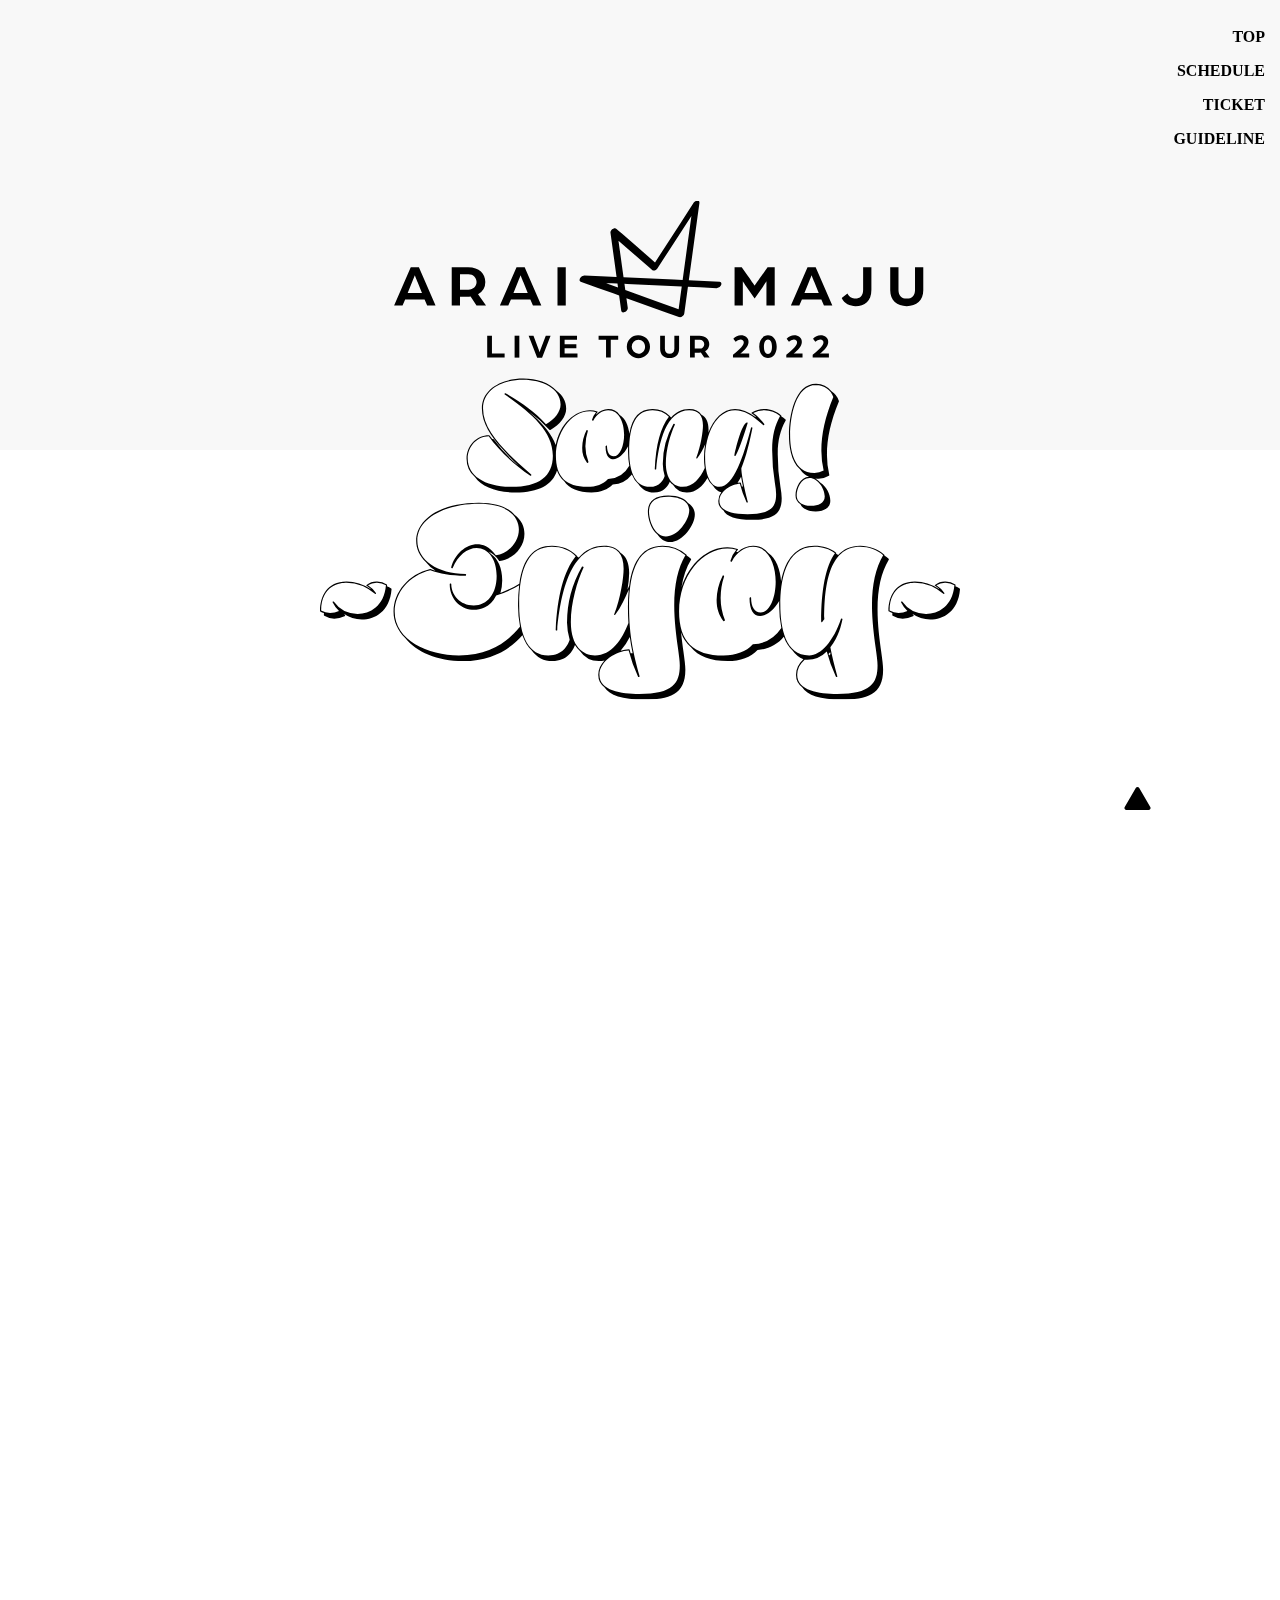
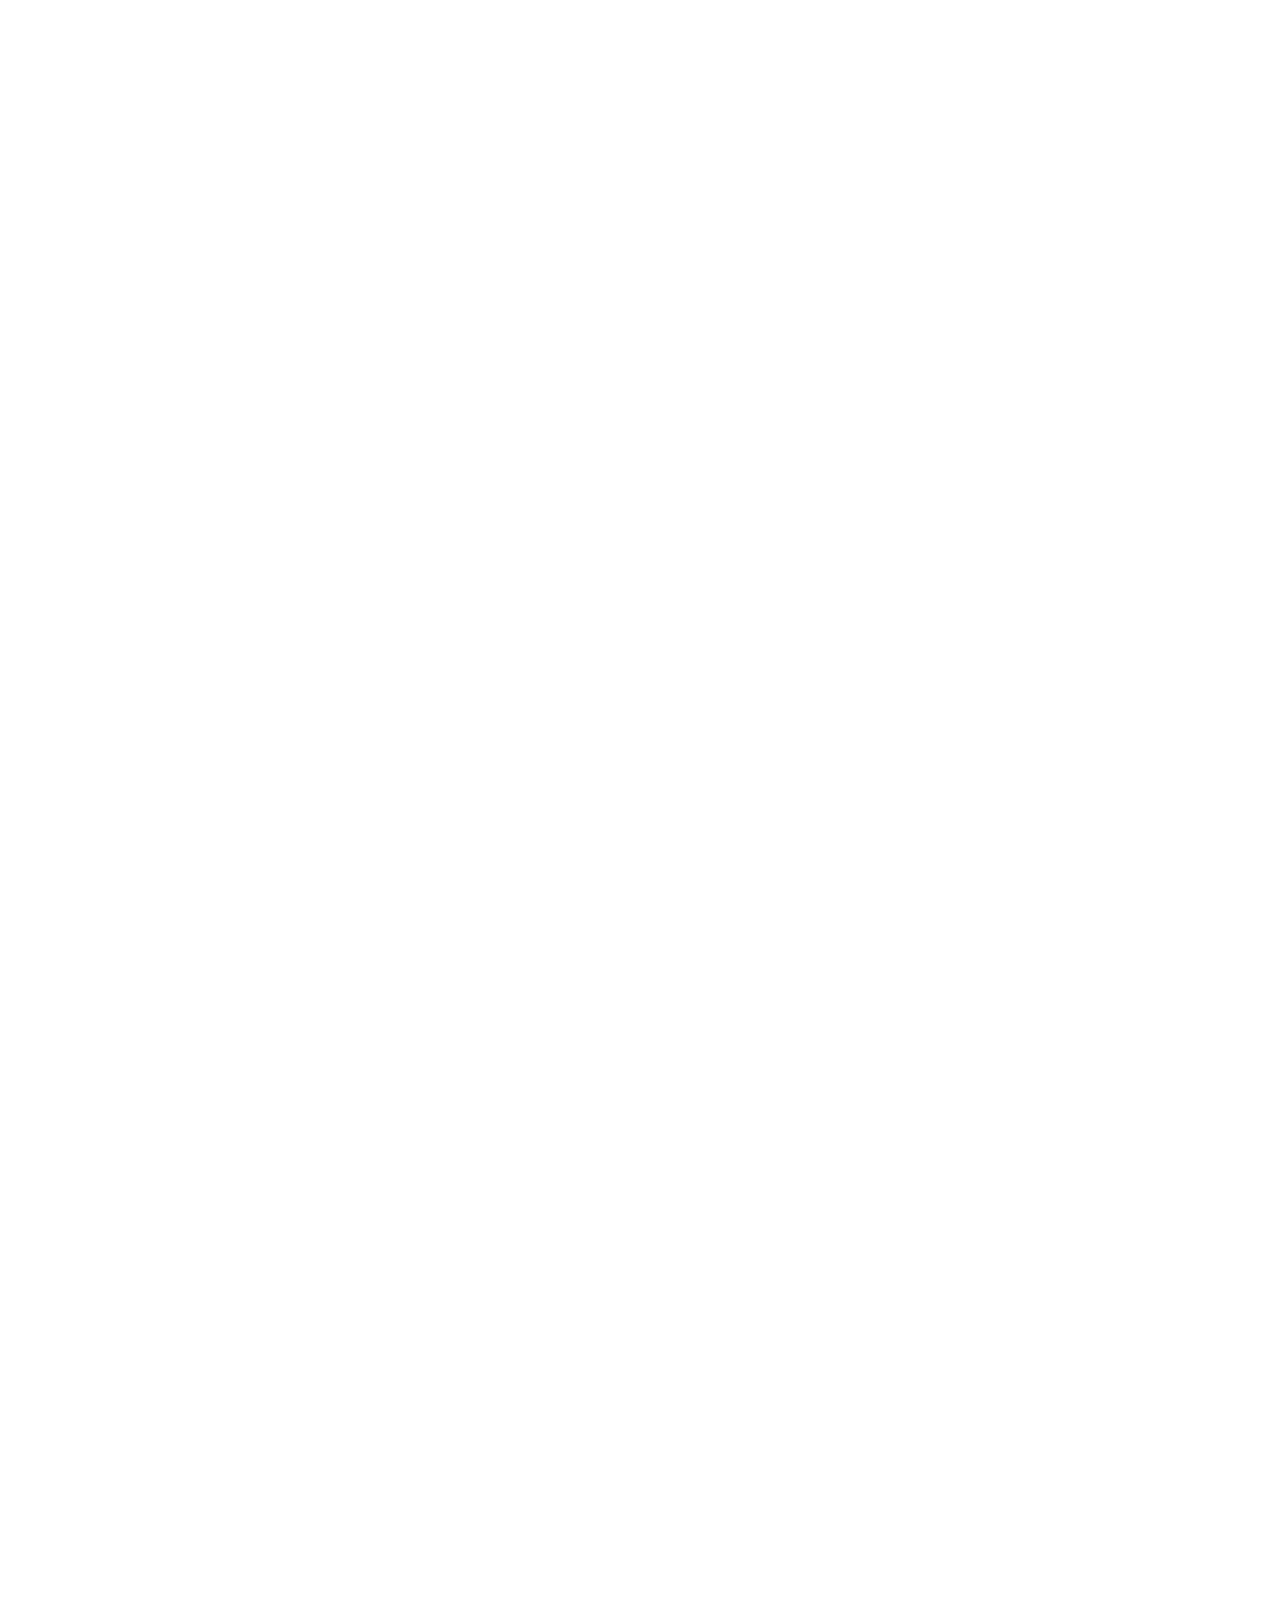
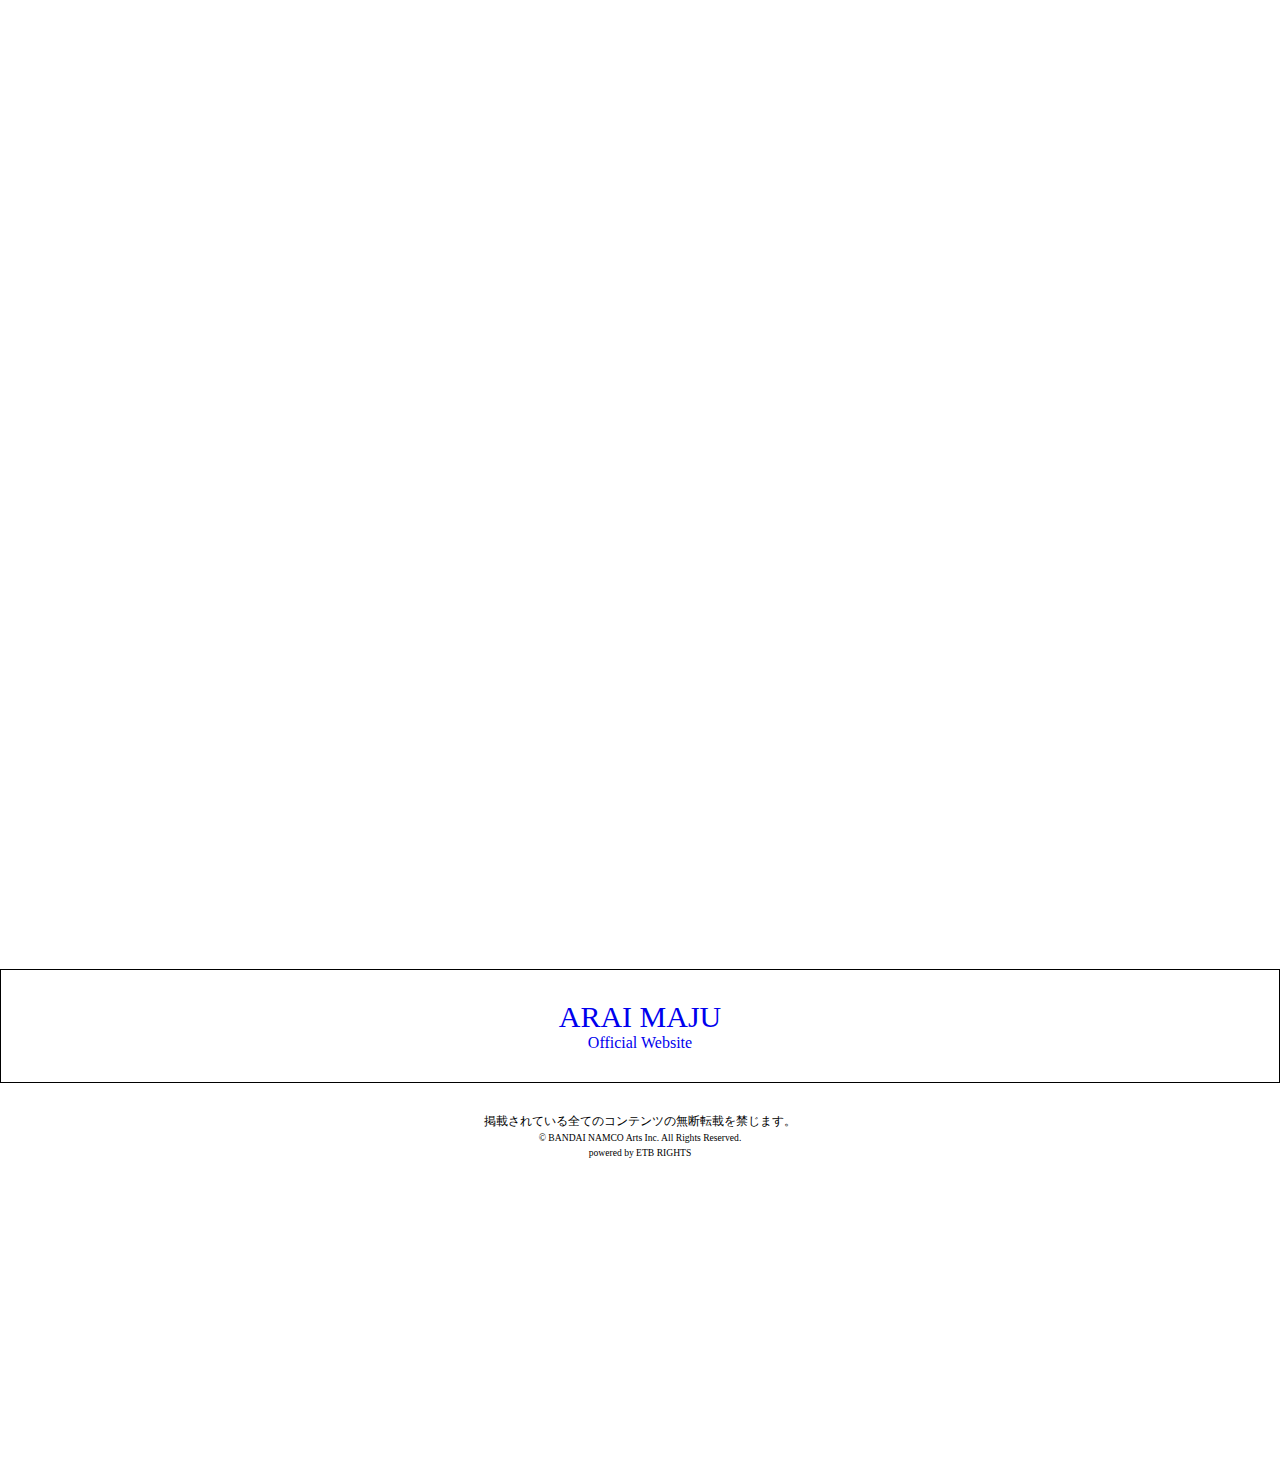
==== commit 2edbeec0: "Add files via upload" ====
--- a/copy_coding.html
+++ b/copy_coding.html
@@ -28,7 +28,7 @@
           <img src="img/logo.svg" alt="image-pic">
         </h1>
       </div>
-      <nav class="header__menu">
+      <nav class="header__menu link">
         <ul>
           <li><a href="#header" class="header__menu-link header__menu-top">TOP</a></li>
           <li><a href="#schedule" class="header__menu-link header__menu-schedule">SCHEDULE</a></li>
@@ -229,19 +229,19 @@
     </footer>
     <!-- footer end -->
     <!-- share -->
-    <div class="fadein">
+    <div class="share-menu fadeIn">
       <div class="share">
         <div class="font">SHARE</div>
       </div>
       <div class="icon-twitter share-icon">
-        <img src="img/ico_twitter.svg" alt="icon_twitter">
-      </div>
-      <div class="icon-line share-icon"><img src="img/ico_line.svg" alt="icon_line"></div>
-      <div class="icon-facebook share-icon"><img src="img/ico_facebook.svg" alt="icon_facebook"></div>
+        <a href="#"><img src="img/ico_twitter.svg" alt="icon_twitter"></a>
+      </div>
+      <div class="icon-line share-icon"><a href="#"><img src="img/ico_line.svg" alt="icon_line"></a></div>
+      <div class="icon-facebook share-icon"><a href="#"><img src="img/ico_facebook.svg" alt="icon_facebook"></a></div>
     </div>
     <!-- share end-->
     <!-- toTop -->
-    <div class="toTop">
+    <div class="toTop link">
       <a href="#header">
         <img src="img/pageto_arrow.svg" alt="toTop">
        </a>
--- a/css/stylesheet.css
+++ b/css/stylesheet.css
@@ -12,9 +12,19 @@
   animation: bgchange 25s infinite;
 }
 
-section {
+.fadeIn {
   margin:0 10px 100px 0;
-  animation: fadeUpAnime 2s forwards; 
+  opacity: 0;
+  visibility: hidden;
+  transform: translateY(30px);
+  transition: opacity 1s, visibility 1s, transform 1s;
+}
+
+/* スクロール時に入るクラス */
+.scrollIn {
+  opacity: 1;
+  visibility: visible;
+  transform: translateX(0);
 }
 
 img {
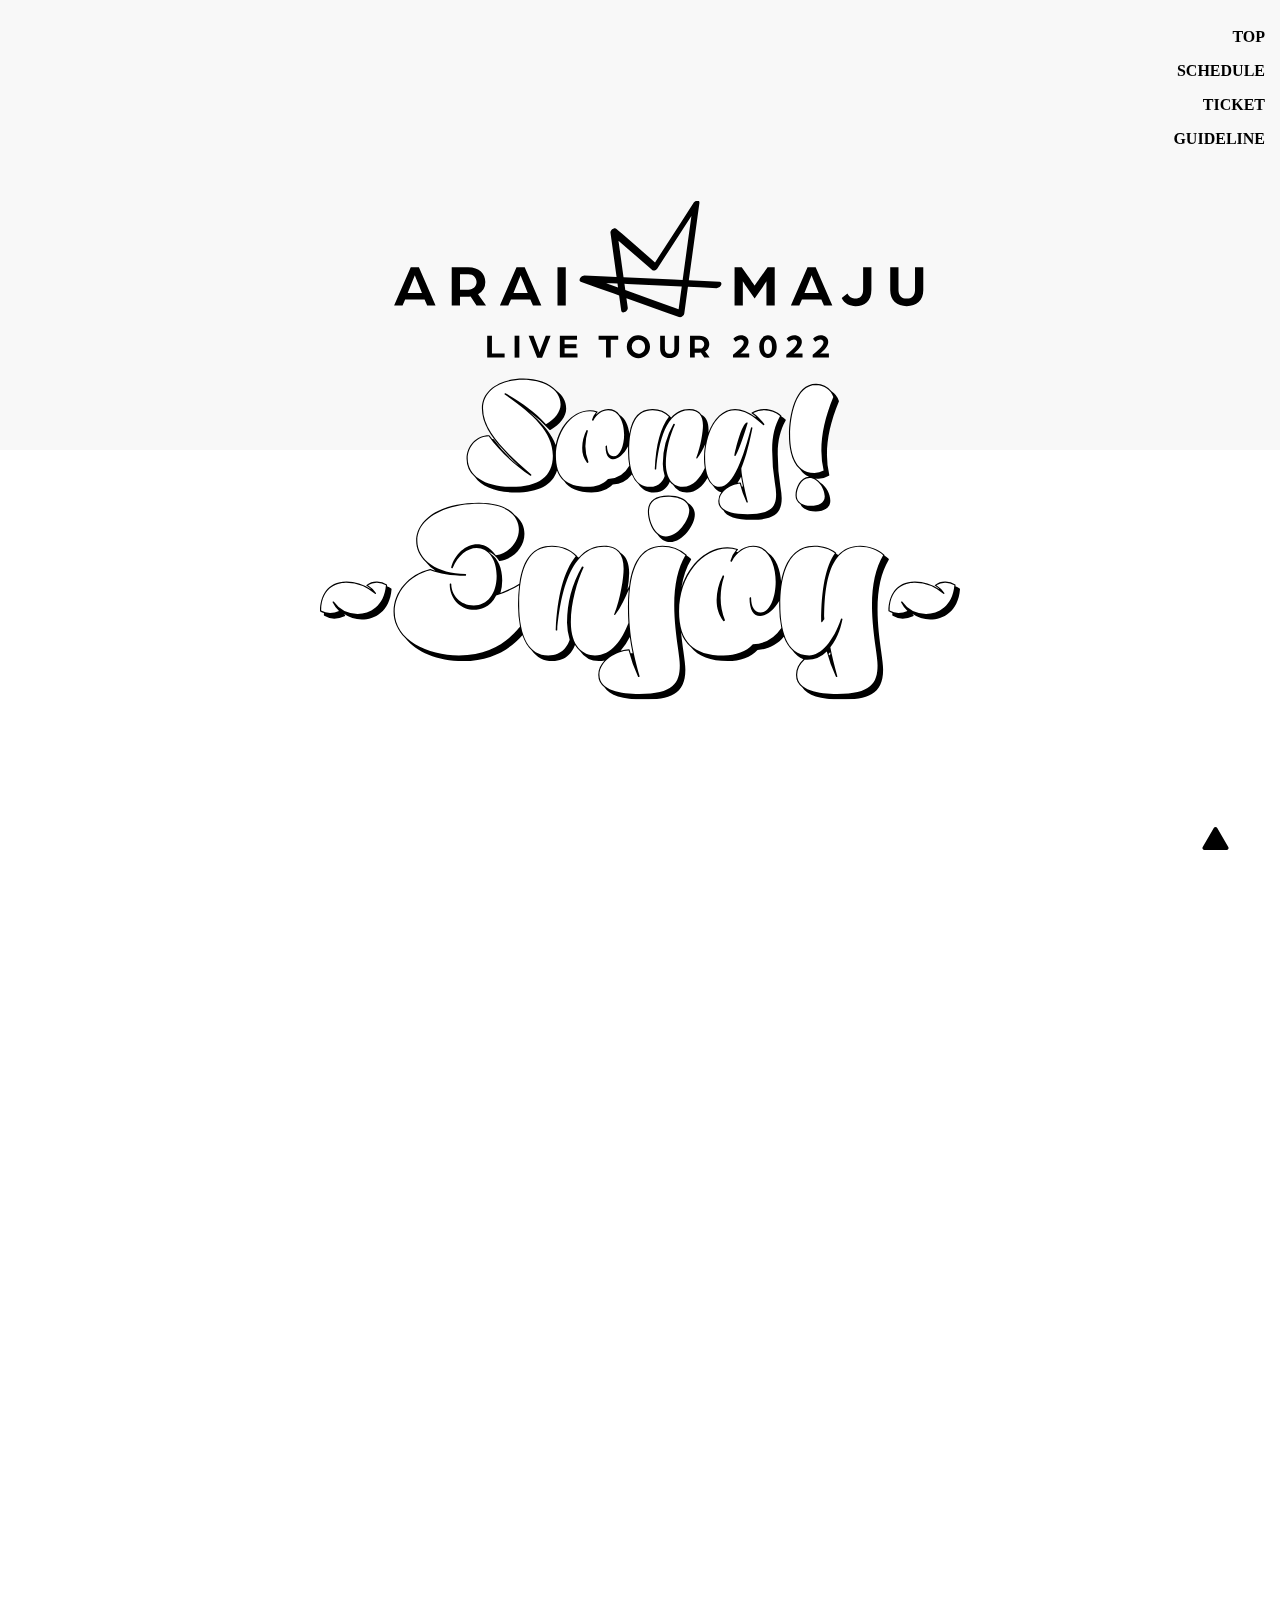
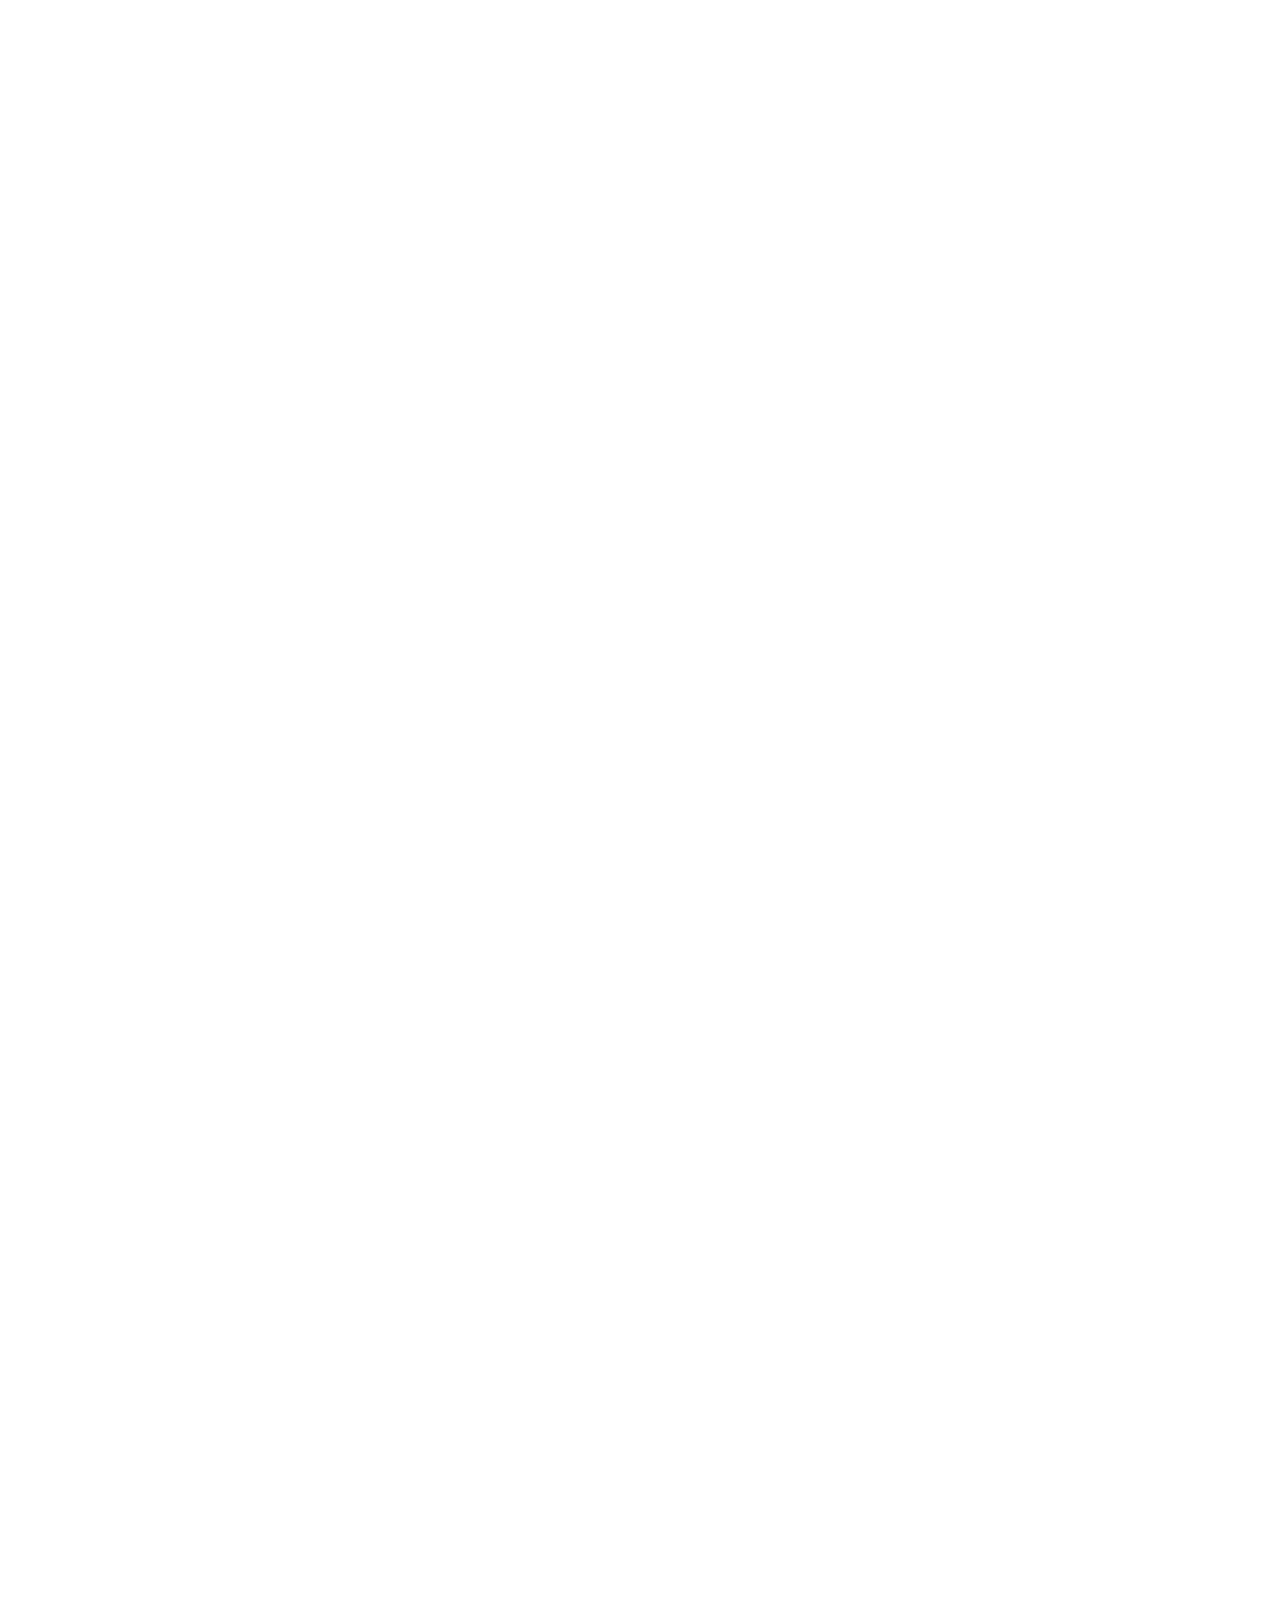
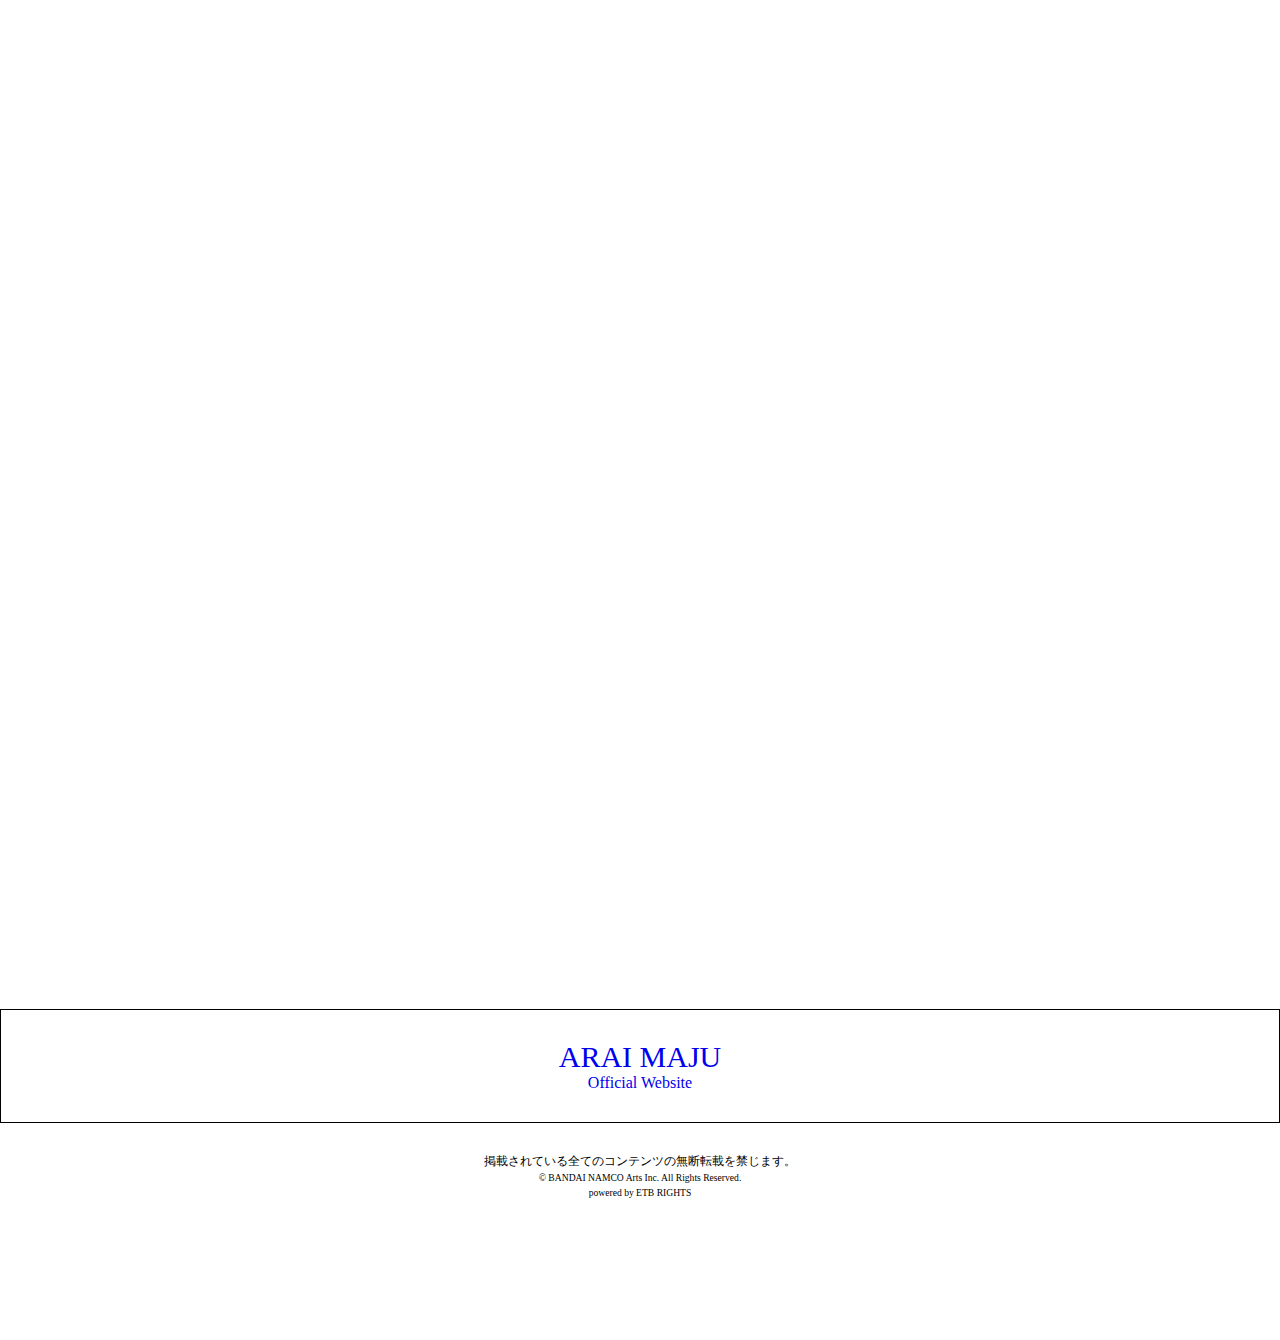
==== commit 19059e69: "Add files via upload" ====
--- a/copy_coding.html
+++ b/copy_coding.html
@@ -3,6 +3,7 @@
   <head prefix="og: http://ogp.me/ns# website: http://ogp.me/ns/website#">
     <meta charset="UTF-8">
     <meta http-equiv="X-UA-Compatible" content="IE-edge">
+    <meta name="viewport" content="width=device-width, initial-scale=1.0">
     <meta property="og:url" content="">
     <meta property="og:title" content="">
     <meta property="og:type" content="">
@@ -13,9 +14,7 @@
     <meta property="og:site_name" content="">
     <meta property="og:locale" content="">
     <meta property="fb:app_id" content="">
-    <meta name="viewport" content="width=device-width, initial-scale=1.0">
     <title>荒井麻珠 ワンマンライブ Song！〜Enjoy〜</title>
-    <!-- OGPタグ -->
     <link rel="icon" href="img/favicon.png">
     <link rel="stylesheet" href="css/stylesheet.css">
     <link rel="stylesheet" href="css/reset.css">
--- a/css/stylesheet.css
+++ b/css/stylesheet.css
@@ -12,8 +12,13 @@
   animation: bgchange 25s infinite;
 }
 
-.fadeIn {
+section {
   margin:0 10px 100px 0;
+  padding-top: 60px;
+  z-index: 1;
+}
+
+.fadeIn {  
   opacity: 0;
   visibility: hidden;
   transform: translateY(30px);
@@ -57,8 +62,11 @@
 
 .main {
   max-width: 1284px;
+  width: 100%;
   margin: 0 auto;
   padding: 30px;
+  position: relative;
+  z-index: 1;
 }
 
 .section-title h2 {
@@ -97,6 +105,7 @@
   height: 100vh;
   position: relative;
   animation: fadeInAnime 3s forwards;
+  z-index: 10;
 }
 
 #header::after {
@@ -131,7 +140,6 @@
   position: fixed;
   top: 20px;
   right: 15px;
-  z-index: 10;
 }
 
 .header__menu-link {
@@ -325,7 +333,7 @@
 
 /* official-website */
 .official-website {
-  margin-top: 100px;
+  margin-top: 200px;
   padding: 30px 10px;
   text-align: center;
   border: 1px solid black;
@@ -369,32 +377,43 @@
   font-size: 0.75rem;
 }
 /* share */
-.fadein {
+.share-menu {
   background-color: black;
   color: white;
   position: fixed;
   bottom: 2%;
   left: 1.5%;
-  padding: 18px 10px;
+  padding: 20px 10px;
   border-radius: 22px;
   text-align: center;
-}
-
-.share {
+  z-index: 10;
+}
+
+.share-menu .share {
   writing-mode: vertical-rl;
   padding-bottom: 5px;
 }
 
-.share-icon {
-  padding-top: 10px;
+.share-menu .share-icon {
+  padding-top: 13px;
+}
+
+.share-menu .share-icon img {
+  transition-duration: 0.3s;
+}
+
+.share-menu .share-icon:hover img {
+  opacity: 0.6;
+  transition-duration: 0.3s;
 }
 
 /* toTop */
 .toTop {
   position: fixed;
-  bottom: 10%;
-  right: 10%;
+  bottom: 50px;
+  right: 50px;
   text-align: right;
+  z-index: 10;
 }
 
 .toTop a::before {
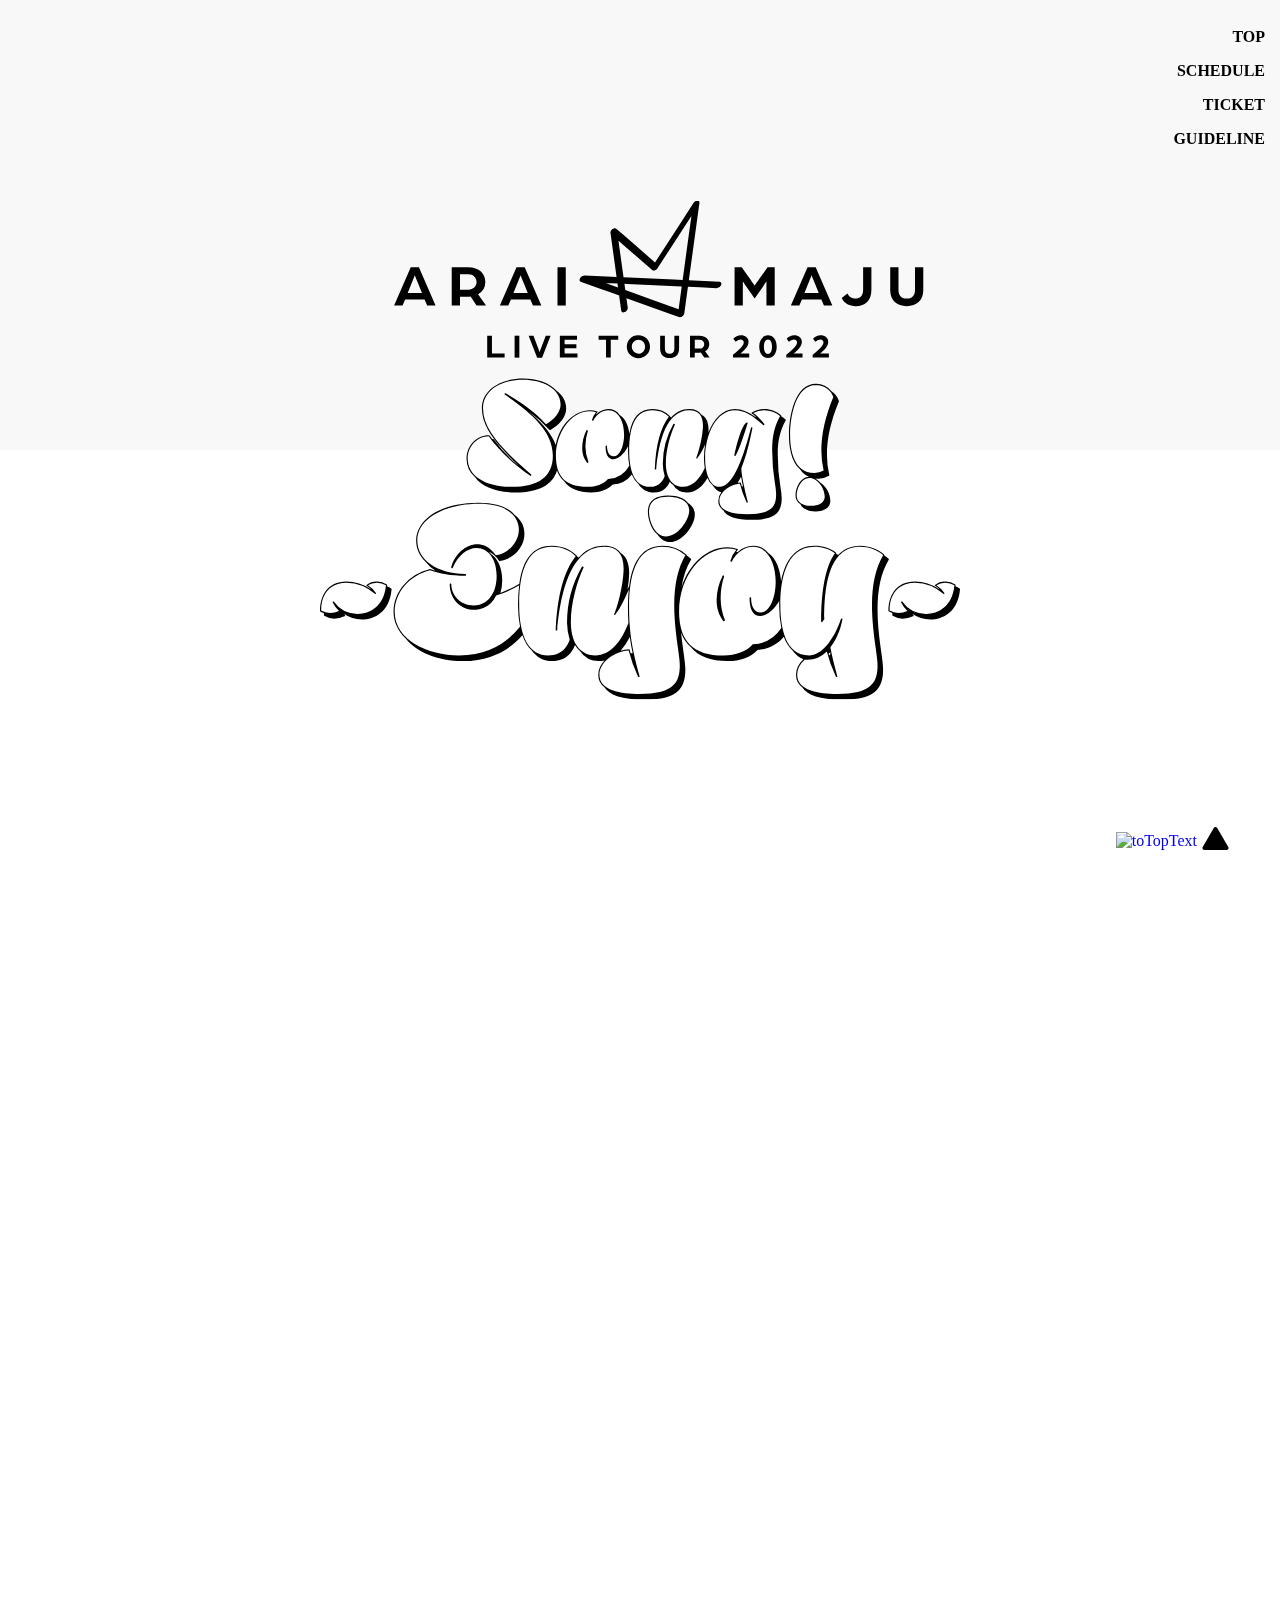
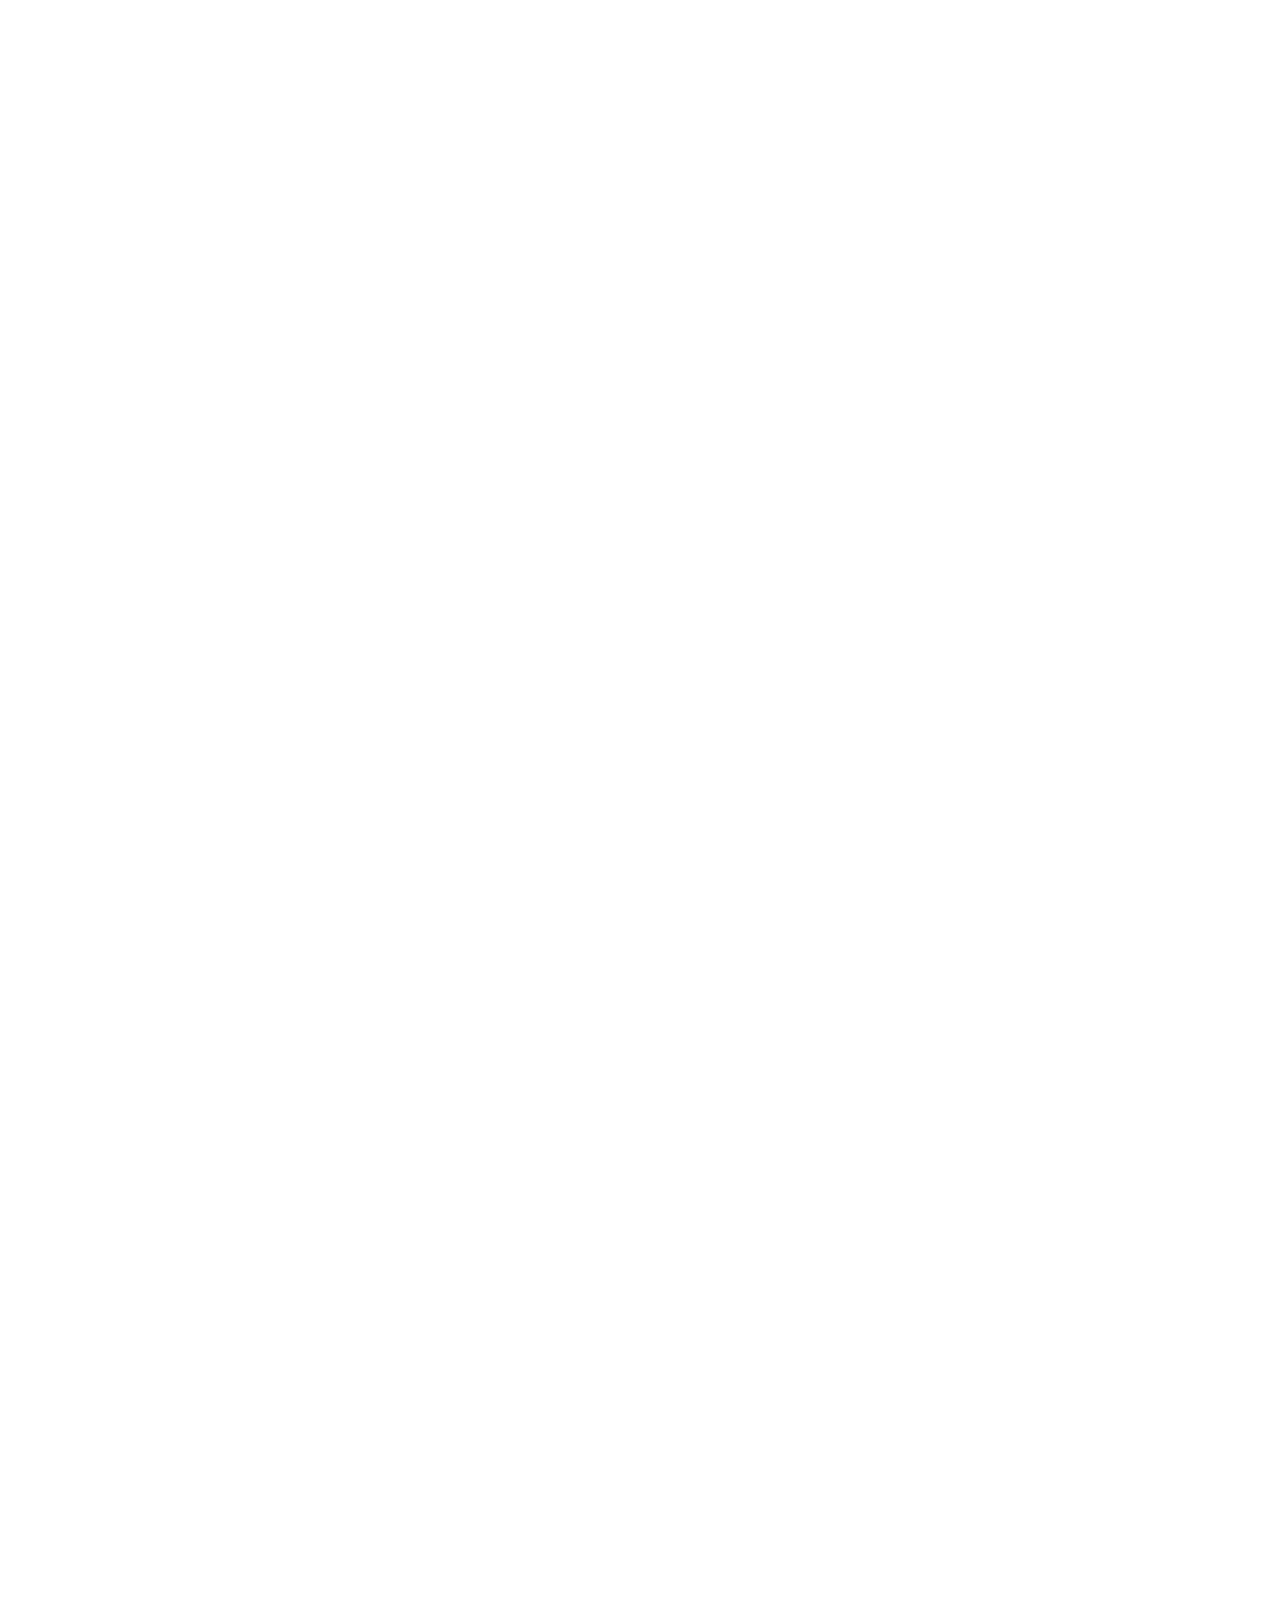
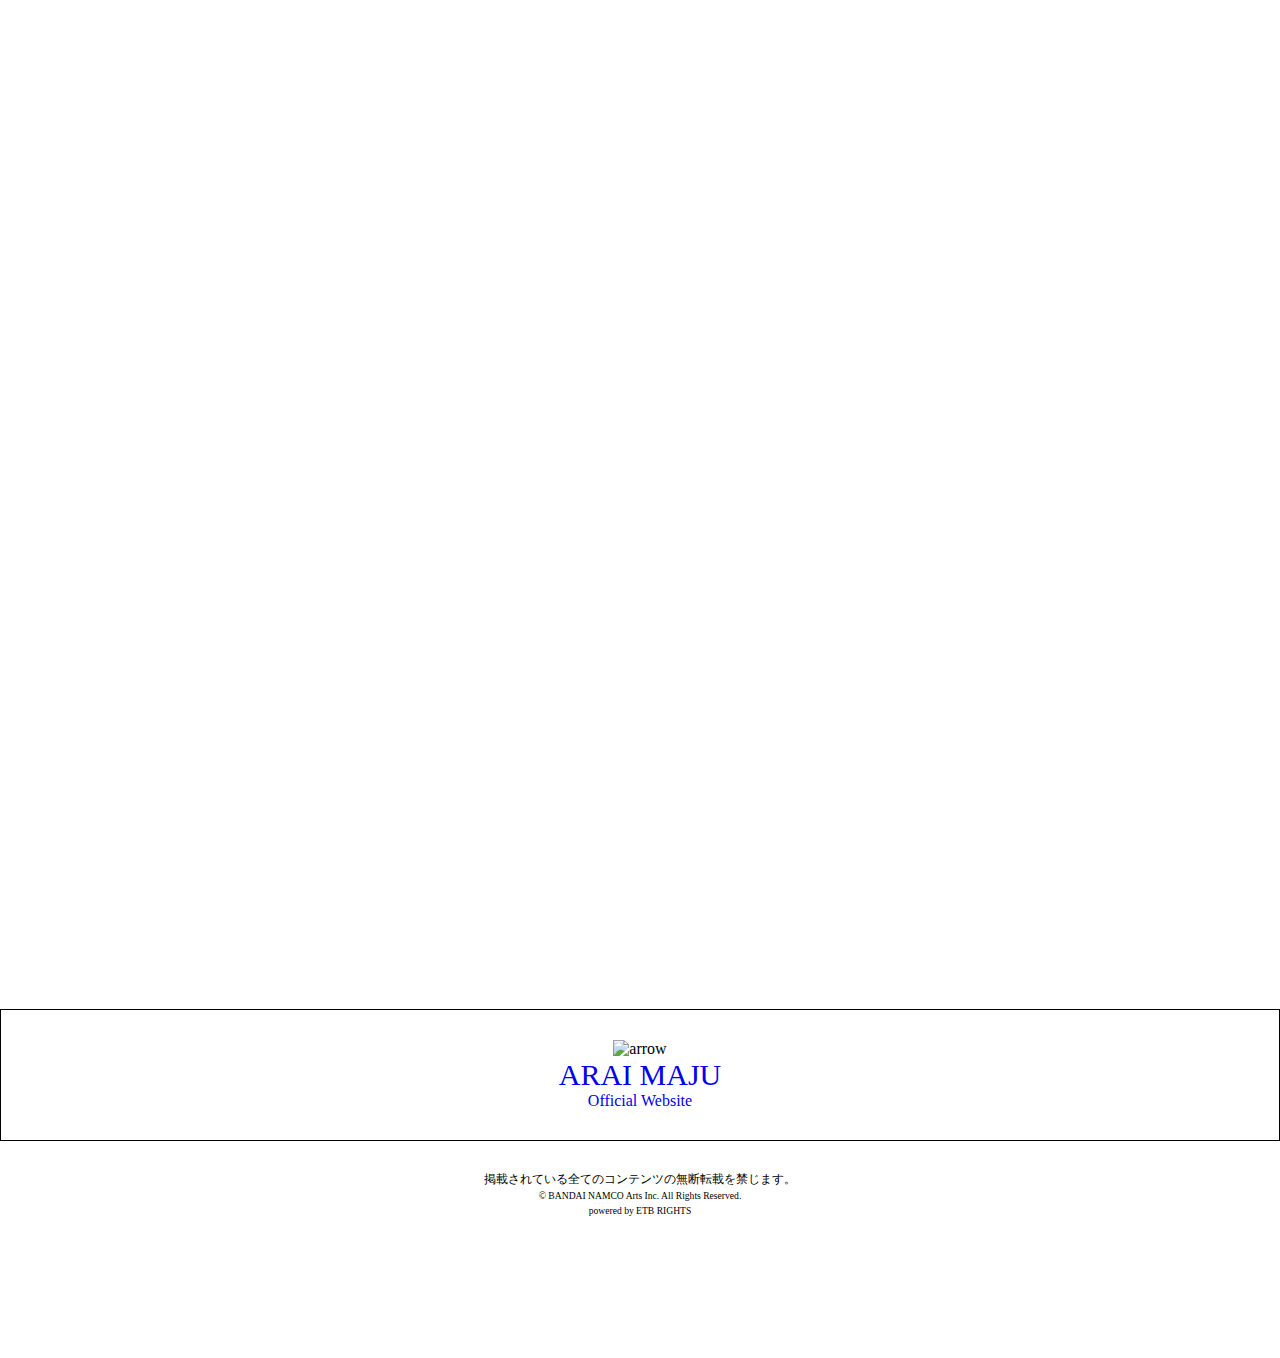
==== commit 87ca2241: "Add files via upload" ====
--- a/copy_coding.html
+++ b/copy_coding.html
@@ -4,18 +4,15 @@
     <meta charset="UTF-8">
     <meta http-equiv="X-UA-Compatible" content="IE-edge">
     <meta name="viewport" content="width=device-width, initial-scale=1.0">
-    <meta property="og:url" content="">
-    <meta property="og:title" content="">
-    <meta property="og:type" content="">
-    <meta property="og:description" content="">
+    <meta property="og:url" content="https://araimaju.com/songenjoy/">
+    <meta property="og:title" content="荒井麻珠 ワンマンライブ Song！〜Enjoy〜">
+    <meta property="og:type" content="website">
+    <meta property="og:description" content="「荒井麻珠 ワンマンライブ Song！〜Enjoy〜」開催決定!!">
     <meta property="og:image" content="">
     <meta property="twitter:card" content="">
-    <meta property="twitter:site" content="">
-    <meta property="og:site_name" content="">
-    <meta property="og:locale" content="">
-    <meta property="fb:app_id" content="">
     <title>荒井麻珠 ワンマンライブ Song！〜Enjoy〜</title>
     <link rel="icon" href="img/favicon.png">
+    <link rel="stylesheet" href="https://use.typekit.net/lkw1wkn.css">
     <link rel="stylesheet" href="css/stylesheet.css">
     <link rel="stylesheet" href="css/reset.css">
   </head>
@@ -27,13 +24,14 @@
           <img src="img/logo.svg" alt="image-pic">
         </h1>
       </div>
-      <nav class="header__menu link">
+      <nav class="header__menu link font-agenda">
         <ul>
           <li><a href="#header" class="header__menu-link header__menu-top">TOP</a></li>
           <li><a href="#schedule" class="header__menu-link header__menu-schedule">SCHEDULE</a></li>
           <li><a href="#ticket" class="header__menu-link header__menu-ticket">TICKET</a></li>
-          <li><a href="#guideline" class="header__menu-link header__menu-guideline">GUIDELINE</a></li>          </ul>
-        </nav>
+          <li><a href="#guideline" class="header__menu-link header__menu-guideline">GUIDELINE</a></li>
+        </ul>
+      </nav>
     </header>
     <!-- main -->
     <article class="main">
@@ -79,13 +77,13 @@
         </ul>
         <p>※FC会員限定チケット購入は2022年5月8日(日)まで</p>
         <div>
-          <a href="https://majouleclass.bitfan.id/contents/52396" class="reception__btn btn">受付はこちら</a>
+          <a href="https://majouleclass.bitfan.id/contents/52396" class="reception__btn btn" targer="_blank">受付はこちら</a>
         </div>
       </section>
       <!-- reception end -->
       <!-- schedule -->
       <section id="schedule" class="fadeIn">
-        <div class="section-title">
+        <div class="section-title font-agenda">
           <h2>SCHEDULE</h2>
         </div>
         <ul>
@@ -96,25 +94,25 @@
             <div class="schedule__time">
               <p>＜1部＞開場/開演：14:30/15:00　<br class="schedule__sp">＜2部＞開場/開演：17:30/18:00</p>
             </div>
-            <div class="schedule__city">OSAKA</div>
+            <div class="schedule__city font-agenda">OSAKA</div>
           </li>
           <li>
             <div class="schedule__date">
-              <p>2022年7月16日（土）<br class="schedule__sp">東京：SHIBUYA PLEASURE PLEASURE <a href="https://ruido.org/rex/" class="schedule__link btn">LINK</a></p>
+              <p>2022年7月16日（土）<br class="schedule__sp">東京：SHIBUYA PLEASURE PLEASURE <a href="https://ruido.org/rex/" class="schedule__link btn" targer="_blank">LINK</a></p>
             </div>
             <div class="schedule__time">
               <p>＜1部＞開場/開演：14:30/15:00　<br class="schedule__sp">＜2部＞開場/開演：17:30/18:00</p>
             </div>
-            <div class="schedule__city">TOKYO</div>
+            <div class="schedule__city font-agenda">TOKYO</div>
           </li>
           <li>
             <div class="schedule__date">
-              <p>2022年7月23日（土）<br class="schedule__sp">名古屋：SPADE BOX <a href="https://ruido.org/rex/" class="schedule__link btn">LINK</a></p>
+              <p>2022年7月23日（土）<br class="schedule__sp">名古屋：SPADE BOX <a href="https://ruido.org/rex/" class="schedule__link btn" targer="_blank">LINK</a></p>
             </div>
             <div class="schedule__time">
               <p>＜1部＞開場/開演：14:30/15:00　<br class="schedule__sp">＜2部＞開場/開演：17:30/18:00</p>
             </div>
-            <div class="schedule__city">NAGOYA</div>
+            <div class="schedule__city font-agenda">NAGOYA</div>
           </li>
         </ul>
         <div class="notes">
@@ -129,7 +127,7 @@
       <!-- schedule end -->
       <!-- ticket -->
       <section id="ticket" class="fadeIn">
-        <div class="section-title">
+        <div class="section-title font-agenda">
           <h2>TICKET</h2>
         </div>
         <ul>
@@ -170,7 +168,7 @@
       <!-- ticket end -->
       <!-- guideline -->
       <section id="guideline" class="fadeIn">
-        <div class="section-title">
+        <div class="section-title font-agenda">
           <h2>GUIDELINE</h2>
         </div>
         <div class="notes">
@@ -207,17 +205,18 @@
       <!-- guideline end -->
       <!-- goods -->
       <section id="goods" class="fadeIn">
-        <div class="section-title">
+        <div class="section-title font-agenda">
           <h2>GOODS</h2>
         </div>
-        <p class="goods__message">Coming Soon...</p>
+        <p class="goods__message font-agenda">Coming Soon...</p>
       </section>
       <!-- goods end -->
     </article>
     <!-- official web site -->
     <div>
       <div class="official-website">
-        <a href="https://araimaju.com/" target="_blank"><span>ARAI MAJU</span><br>Official Website</a>
+        <img src="img/ico_arrow.svg" alt="arrow" class="pageToArrow">
+        <a href="https://araimaju.com/" target="_blank" class="font-agenda"><span>ARAI MAJU</span><br>Official Website</a>
       </div>
     </div>
     <!-- official web site end -->
@@ -229,21 +228,35 @@
     <!-- footer end -->
     <!-- share -->
     <div class="share-menu fadeIn">
-      <div class="share">
-        <div class="font">SHARE</div>
+      <div class="text">
+        <div class="font-agenda">SHARE</div>
       </div>
       <div class="icon-twitter share-icon">
-        <a href="#"><img src="img/ico_twitter.svg" alt="icon_twitter"></a>
-      </div>
-      <div class="icon-line share-icon"><a href="#"><img src="img/ico_line.svg" alt="icon_line"></a></div>
-      <div class="icon-facebook share-icon"><a href="#"><img src="img/ico_facebook.svg" alt="icon_facebook"></a></div>
+        <a href="https://twitter.com/share?url=https://araimaju.com/songenjoy/&hashtags=maju_arai"
+          onclick="window.open(this.href, 'tweet', 'width=600, height=500, menubar=no, toolbar=no, scrollbar=yes'); return false;">
+          <img src="img/ico_twitter.svg" alt="icon_twitter">
+        </a>
+      </div>
+      <div class="icon-line share-icon">
+        <a href="https://social-plugins.line.me/lineit/share?url=https://araimaju.com/songenjoy/"
+        onclick="window.open(this.href, 'tweet', 'width=600, height=500, menubar=no, toolbar=no, scrollbar=yes'); return false;">
+          <img src="img/ico_line.svg" alt="icon_line">
+        </a>
+      </div>
+      <div class="icon-facebook share-icon">
+        <a href="https://www.facebook.com/sharer/sharer.php?u=https://araimaju.com/songenjoy/"
+        onclick="window.open(this.href, 'tweet', 'width=600, height=500, menubar=no, toolbar=no, scrollbar=yes'); return false;">
+          <img src="img/ico_facebook.svg" alt="icon_facebook">
+        </a>
+      </div>
     </div>
     <!-- share end-->
     <!-- toTop -->
     <div class="toTop link">
       <a href="#header">
+        <img src="img/pageto_text.svg" alt="toTopText" class="toTopText">
         <img src="img/pageto_arrow.svg" alt="toTop">
-       </a>
+      </a>
     </div>
     <!-- toTop end -->
     <script src="js/jquery-3.6.0.min.js"></script>
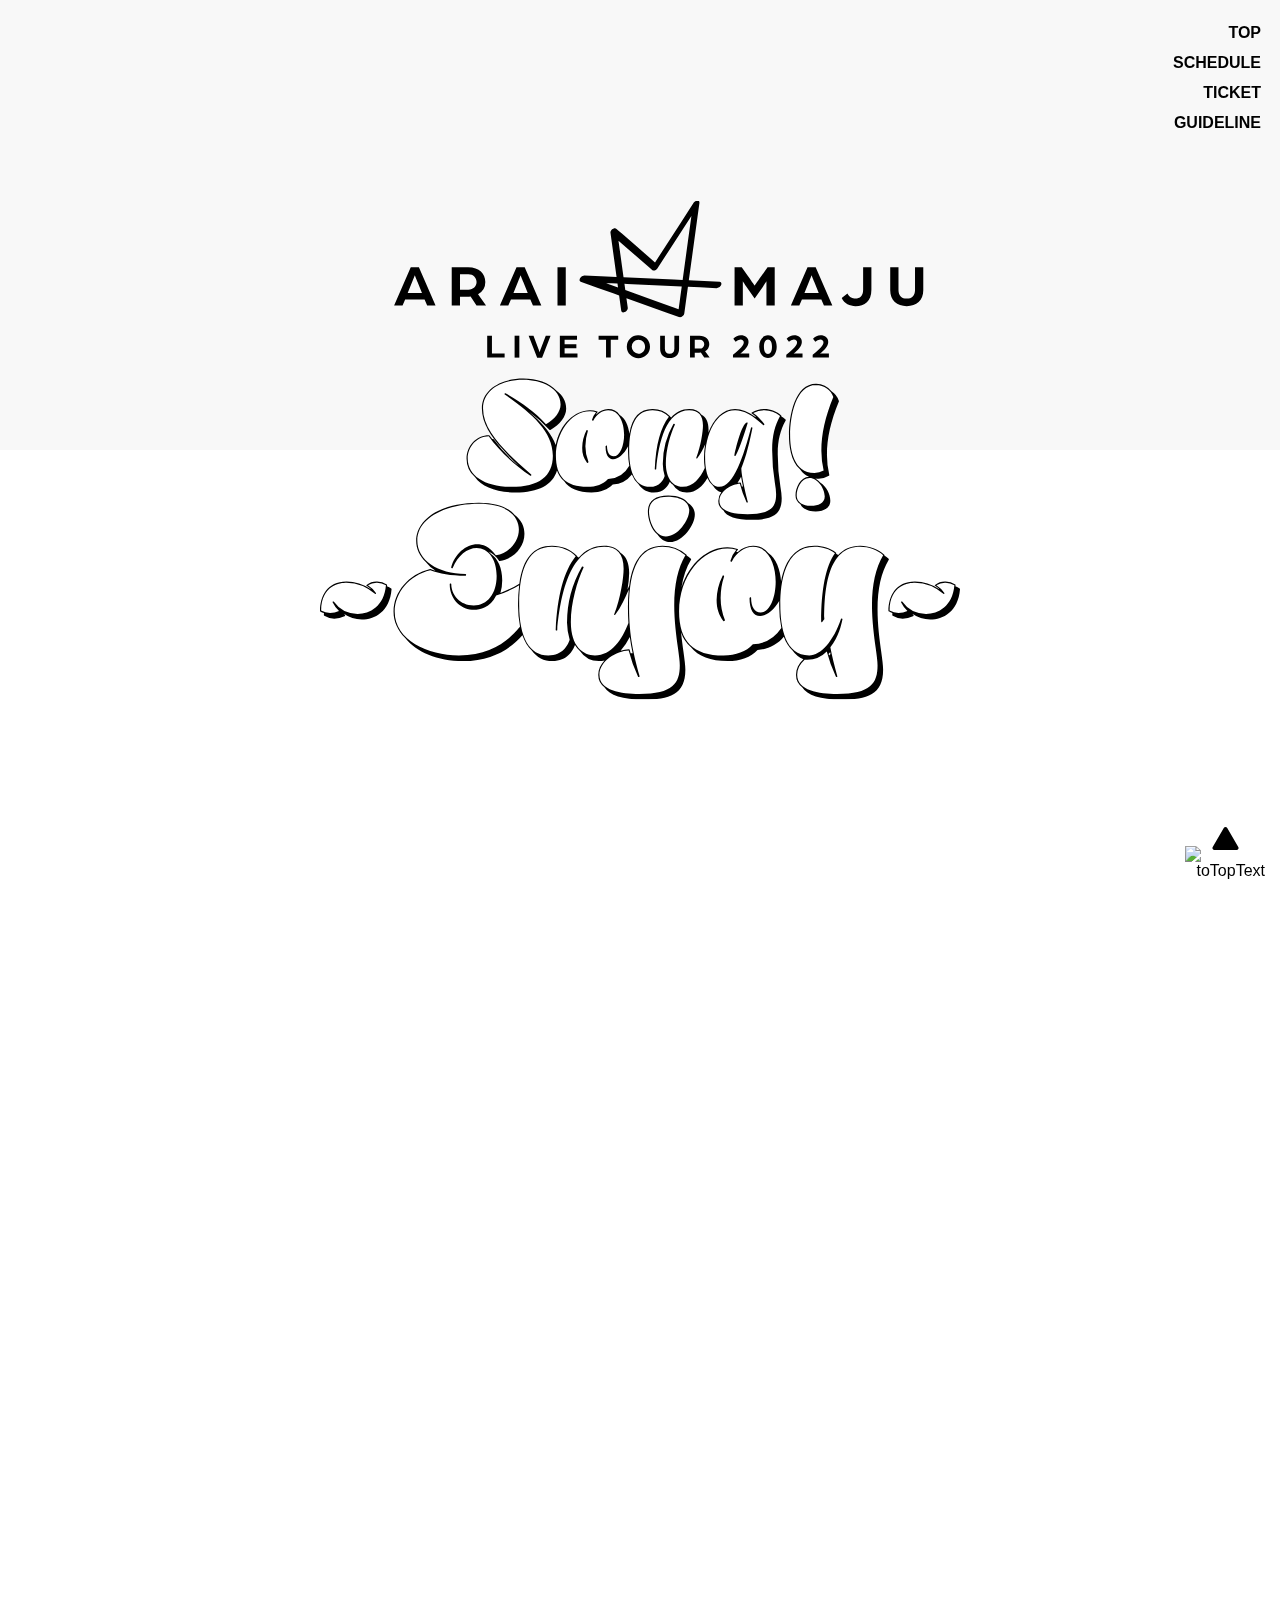
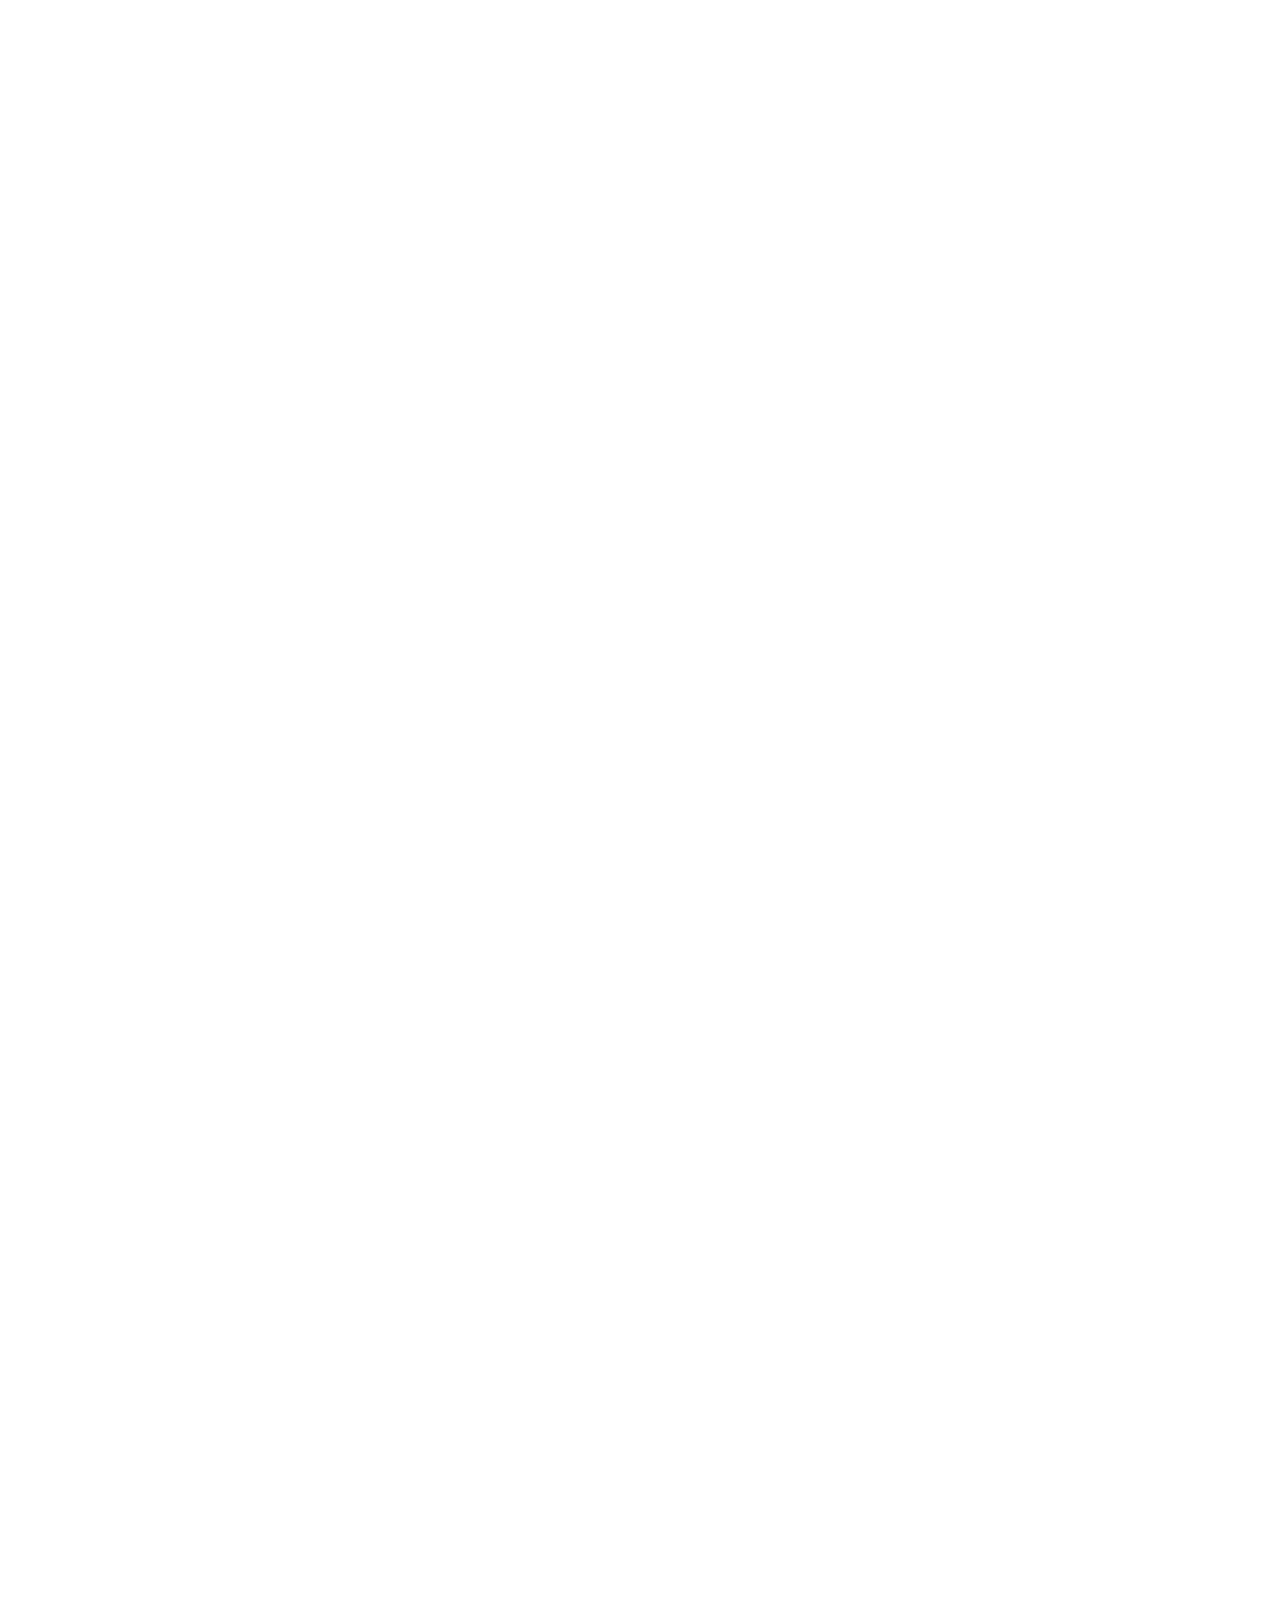
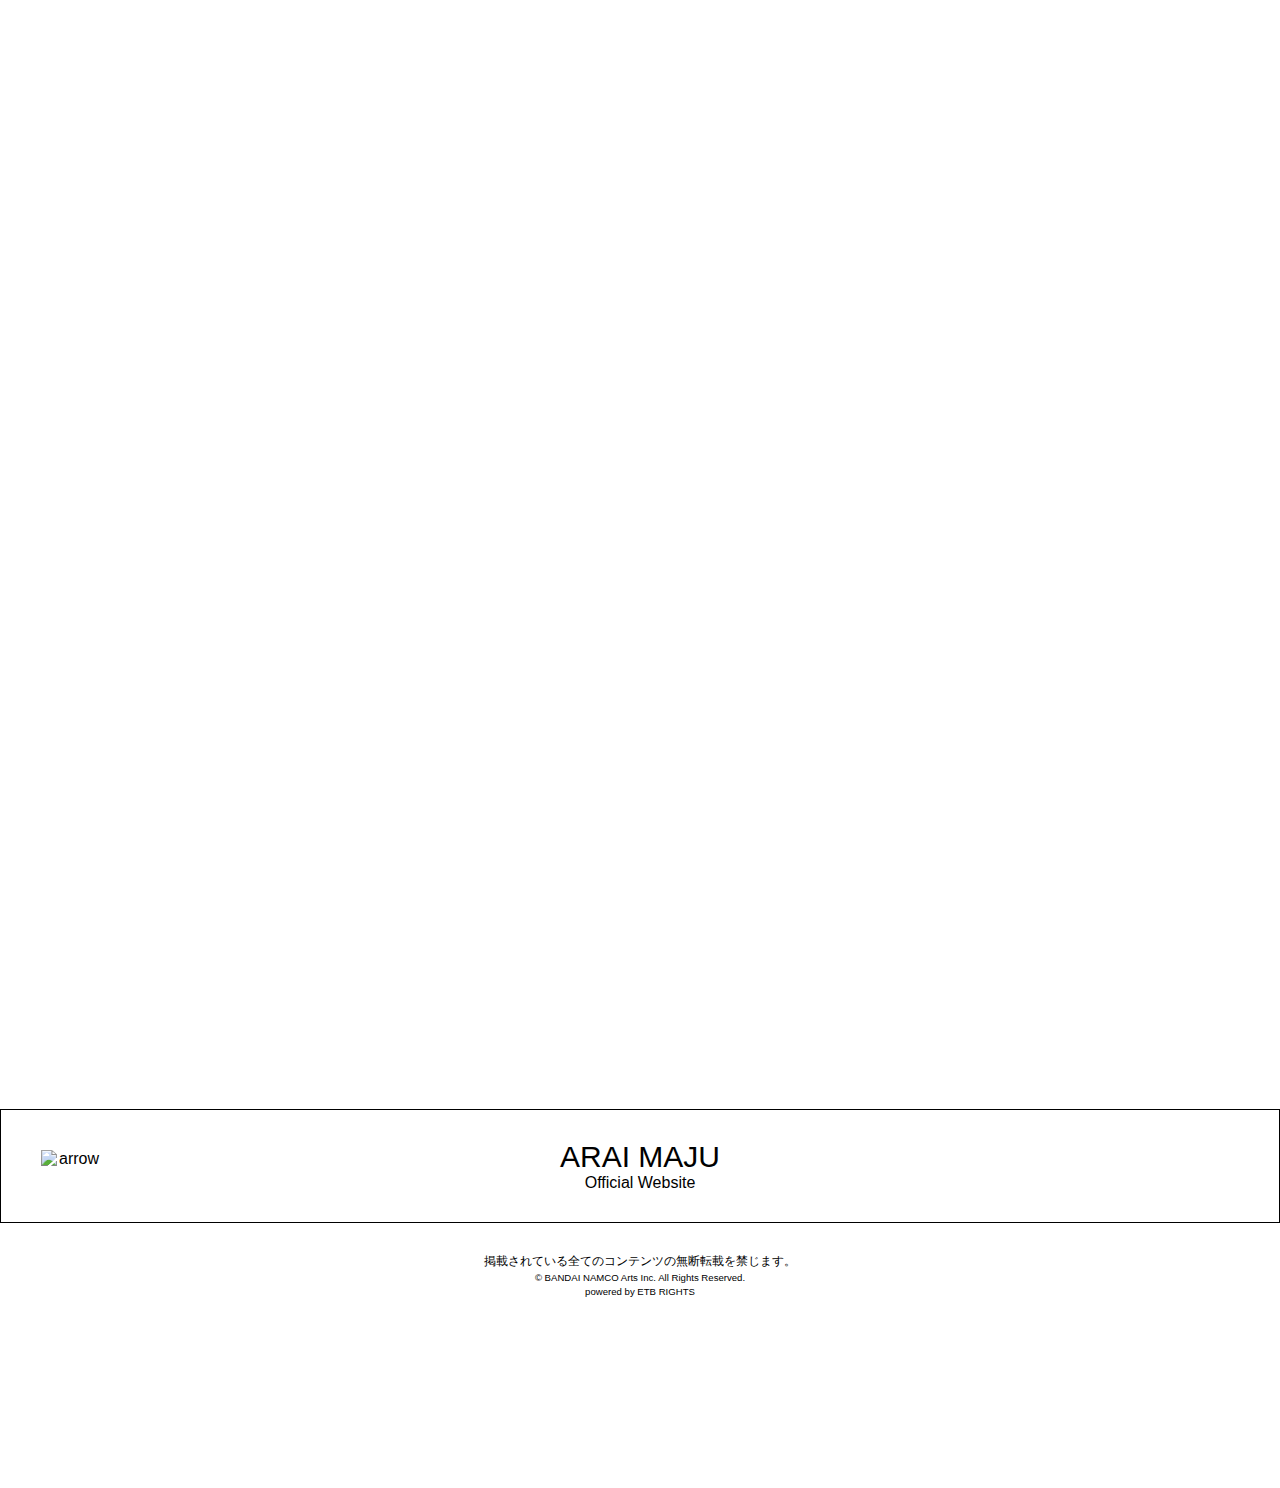
==== commit 837d659c: "Add files via upload" ====
--- a/copy_coding.html
+++ b/copy_coding.html
@@ -229,7 +229,7 @@
     <!-- share -->
     <div class="share-menu fadeIn">
       <div class="text">
-        <div class="font-agenda">SHARE</div>
+        <p class="font-agenda">SHARE</p>
       </div>
       <div class="icon-twitter share-icon">
         <a href="https://twitter.com/share?url=https://araimaju.com/songenjoy/&hashtags=maju_arai"
--- a/css/stylesheet.css
+++ b/css/stylesheet.css
@@ -1,4 +1,6 @@
 @charset "UTF-8";
+
+
 
 /* common */
 html {
@@ -7,14 +9,14 @@
 }
 
 body {
+  font-family: "游ゴシック体", YuGothic, "游ゴシック", "Yu Gothic", sans-serif;
   margin: 0;
   height: 100%;
   animation: bgchange 25s infinite;
 }
 
 section {
-  margin:0 10px 100px 0;
-  padding-top: 60px;
+  margin-top: 105px;
   z-index: 1;
 }
 
@@ -37,6 +39,7 @@
 }
 
 a {
+  color:black;
   text-decoration: none;
   transition-property: all;
   transition-duration: 0.3s;
@@ -48,7 +51,6 @@
 }
 
 article,
-section,
 h1,
 h2,
 h4,
@@ -60,11 +62,15 @@
   margin: 0;
 }
 
+.font-agenda {
+  font-family: agenda, sans-serif;
+  font-weight: 700;
+  font-style: normal;
+}
+
 .main {
-  max-width: 1284px;
   width: 100%;
-  margin: 0 auto;
-  padding: 30px;
+  padding: 0 30px;
   position: relative;
   z-index: 1;
 }
@@ -72,12 +78,12 @@
 .section-title h2 {
   display: flex;
   align-items: center;
-  font-size: 2.19rem;
-  padding-bottom: 17px;
+  font-size: 2.2rem;
+  padding-bottom: 25px;
 }
 
 .section-title h2::after {
-  border: 2px solid black;
+  border: 1.5px solid black;
   content: "";
   width: 100%;
   margin-left: 20px;
@@ -101,7 +107,6 @@
 
 /* header */
 #header {
-  /* ビューポートに合わせる */
   height: 100vh;
   position: relative;
   animation: fadeInAnime 3s forwards;
@@ -121,7 +126,6 @@
 }
 
 #header .header__image {
-  /* 中央寄せ */
   position: absolute;
   top: 50%;
   left: 50%;
@@ -129,7 +133,6 @@
 }
 
 #header .header__image h1 img {
-  /* 親要素の100% */
   max-width: 100%;
   width: auto;
 }
@@ -138,14 +141,13 @@
   font-size: 1rem; /* 16px */
   text-align: right;
   position: fixed;
-  top: 20px;
-  right: 15px;
+  top: 18px;
+  right: 19px;
 }
 
 .header__menu-link {
-  font-weight: bold;
   color: #000000;
-  line-height: 34px;
+  line-height: 30px;
 }
 
 #header .header__menu ul li .header__menu-top:hover {
@@ -170,21 +172,20 @@
 }
 
 .title h2 {
-  font-size: 2.19rem; /* 35px */
+  font-size: 1.8rem;
   font-weight: bold;
   margin-bottom: 25px;
 }
 
 .title p {
-  font-size: 1.25rem; /* 20px */
-  line-height: 2.8;
+  font-size: 0.95rem;
+  line-height: 2.2;
 }
 
 /* reception */
 .reception {
   padding: 30px 30px 50px 30px;
   background-color: #fff;
-  margin: 50px 10px;
 }
 
 .reception ul li {
@@ -199,6 +200,7 @@
   padding: 5px 10px;
   margin: 0 auto 10px;
   border: 1px solid #17161a;
+  vertical-align: middle;
 }
 
 .reception ul li p {
@@ -206,13 +208,13 @@
 }
 
 .reception .reception__btn {
-  font-size: 0.9rem;
+  font-size: 1rem;
   display: block;
-  height: 40px;
+  height: 45px;
   width: 300px;
-  line-height: 40px;
+  line-height: 45px;
   background-color: black;
-  margin: 45px auto 20px;
+  margin: 45px auto 8px;
 }
 
 .reception .reception__btn:hover {
@@ -249,18 +251,21 @@
   color: #E5E5E5;
   position: absolute;
   right: 15px;
-  bottom: 10px;
-  font-size: 32px;
-  font-weight: bold;
+  bottom: 15px;
+  font-size: 40px;
+  font-weight: 900;
+  z-index: 1;
 }
 
 #schedule ul li .schedule__date .schedule__link {
+  position: relative;
   font-weight: normal;
-  padding: 5px 20px;
+  padding: 7px 20px;
   margin-left: 10px;
   background-color: #ff6b51;
-  font-size: 0.94rem;
+  font-size: 0.8rem;
   vertical-align: top;
+  z-index: 10;
 }
 
 #schedule ul li .schedule__date .schedule__link:hover{
@@ -362,8 +367,23 @@
   width: 100%;
 }
 
+.official-website .pageToArrow {
+  width: 60px;
+  height: 40px;
+  position: absolute;
+  top: 40px;
+  left: 40px;
+  transition: 0.3s;
+}
+
+.official-website:hover .pageToArrow {
+  transform: translateX(-20%);
+  transition: 0.3s;
+}
+
 .official-website a {
   display: block;
+  font-weight: normal;
 }
 
 .official-website a span {
@@ -372,7 +392,7 @@
 
 /* footer */
 footer {
-  padding: 30px 10px 140px;
+  padding: 30px 10px 190px;
   text-align: center;
   font-size: 0.75rem;
 }
@@ -383,19 +403,19 @@
   position: fixed;
   bottom: 2%;
   left: 1.5%;
-  padding: 20px 10px;
+  padding: 25px 8px;
   border-radius: 22px;
   text-align: center;
   z-index: 10;
 }
 
-.share-menu .share {
+.share-menu .text {
   writing-mode: vertical-rl;
   padding-bottom: 5px;
 }
 
 .share-menu .share-icon {
-  padding-top: 13px;
+  padding-top: 15px;
 }
 
 .share-menu .share-icon img {
@@ -409,15 +429,24 @@
 
 /* toTop */
 .toTop {
+  text-align: right;
+}
+
+.toTop a {
   position: fixed;
   bottom: 50px;
-  right: 50px;
-  text-align: right;
+  right: 40px;
+  display: block;
   z-index: 10;
 }
 
-.toTop a::before {
-  background-image: url(../img/pageto_text.svg);
+.toTop .toTopText {
+  width: 80px;
+  height: auto;
+  position: fixed;
+  bottom: 20px;
+  right: 15px;
+  /* animation: 8s linear infinite spin; */
 }
 
 /* keyframes */
@@ -463,10 +492,40 @@
   }
 }
 
+@keyframes spin {
+  0% {
+    transform: rotate(360deg);
+  }
+  100% {
+    transform: rotate(0);
+  }
+}
+
+/* PC */
 @media(min-width: 768px) {
+  /* common */
   .main {
     padding: 20px 100px;
   }
+
+  .section-title h2 {
+    font-size: 3.2rem;
+  }
+
+  .section-title h2::after {
+    border: 2.5px solid black;
+  }
+
+  /* title */
+  .title h2 {
+    font-size: 2.2rem;
+  }
+
+  .title p {
+    font-size: 1.3rem;
+  }
+
+  /* reception */
 
   .reception {
     padding: 60px;
@@ -474,16 +533,17 @@
   }
 
   .reception ul li {
-    display: flex;
+    width: 100%;
+    display: table;
     align-items: center;
-    vertical-align: bottom;
+    vertical-align: middle;
   }
 
   .reception ul li h4 {
-    line-height: 156px;
+    display: table-cell;
     margin: 0;
     width: 200px;
-    vertical-align: bottom;
+    vertical-align: middle;
   }
 
   .reception ul li p {
@@ -494,15 +554,27 @@
     display: none;
   }
 
+   /* schedule */
+
   .schedule__sp {
     display: none;
   }
 
+  #schedule 
+
+  #schedule ul li .schedule__date {
+    font-size: 1.3rem;
+    padding-bottom: 5px;
+  }
+  
+  #schedule ul li .schedule__time {
+    font-size: 0.88rem;
+  }
+
   #schedule ul li .schedule__city {
     position: absolute;
-    right: 20px;
-    top: 45%;
-    transform: translateY(-50%);
+    top: 25px;
+    right: 15px;
   }
 
   #ticket ul li {
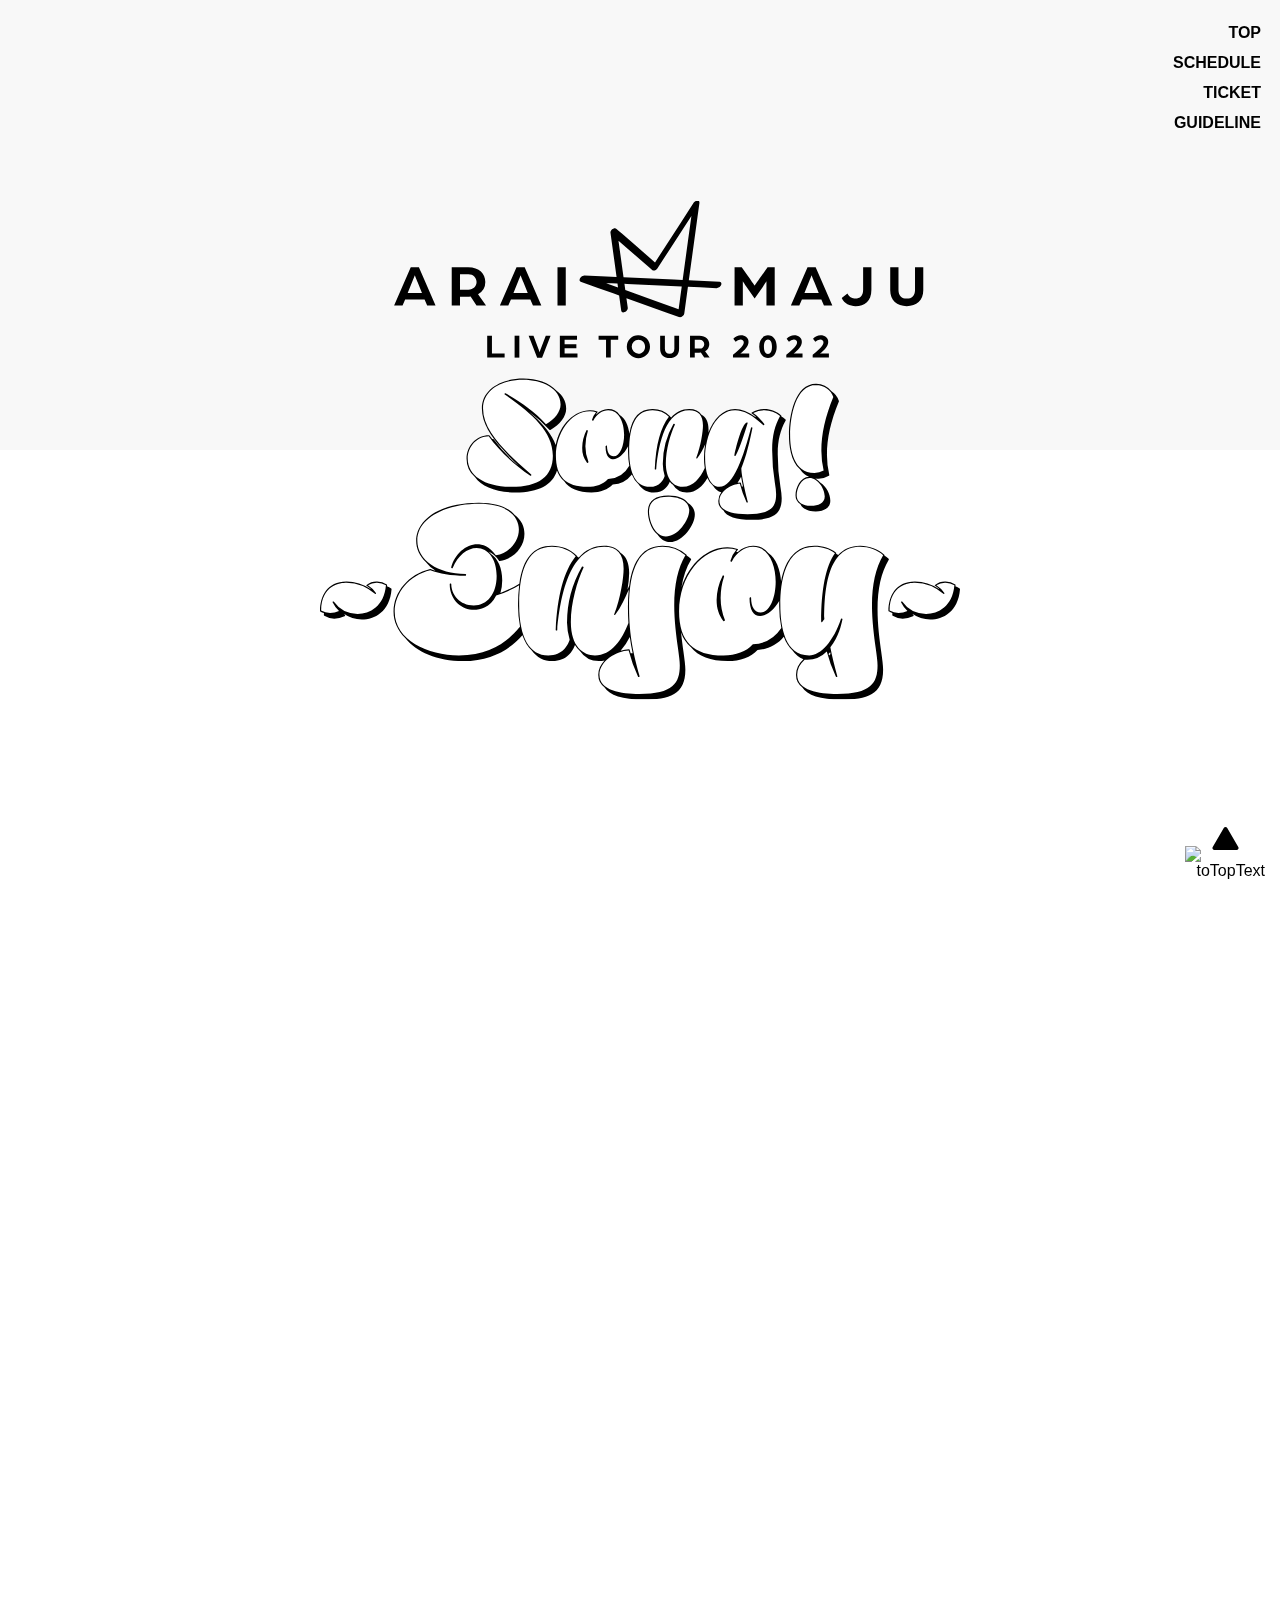
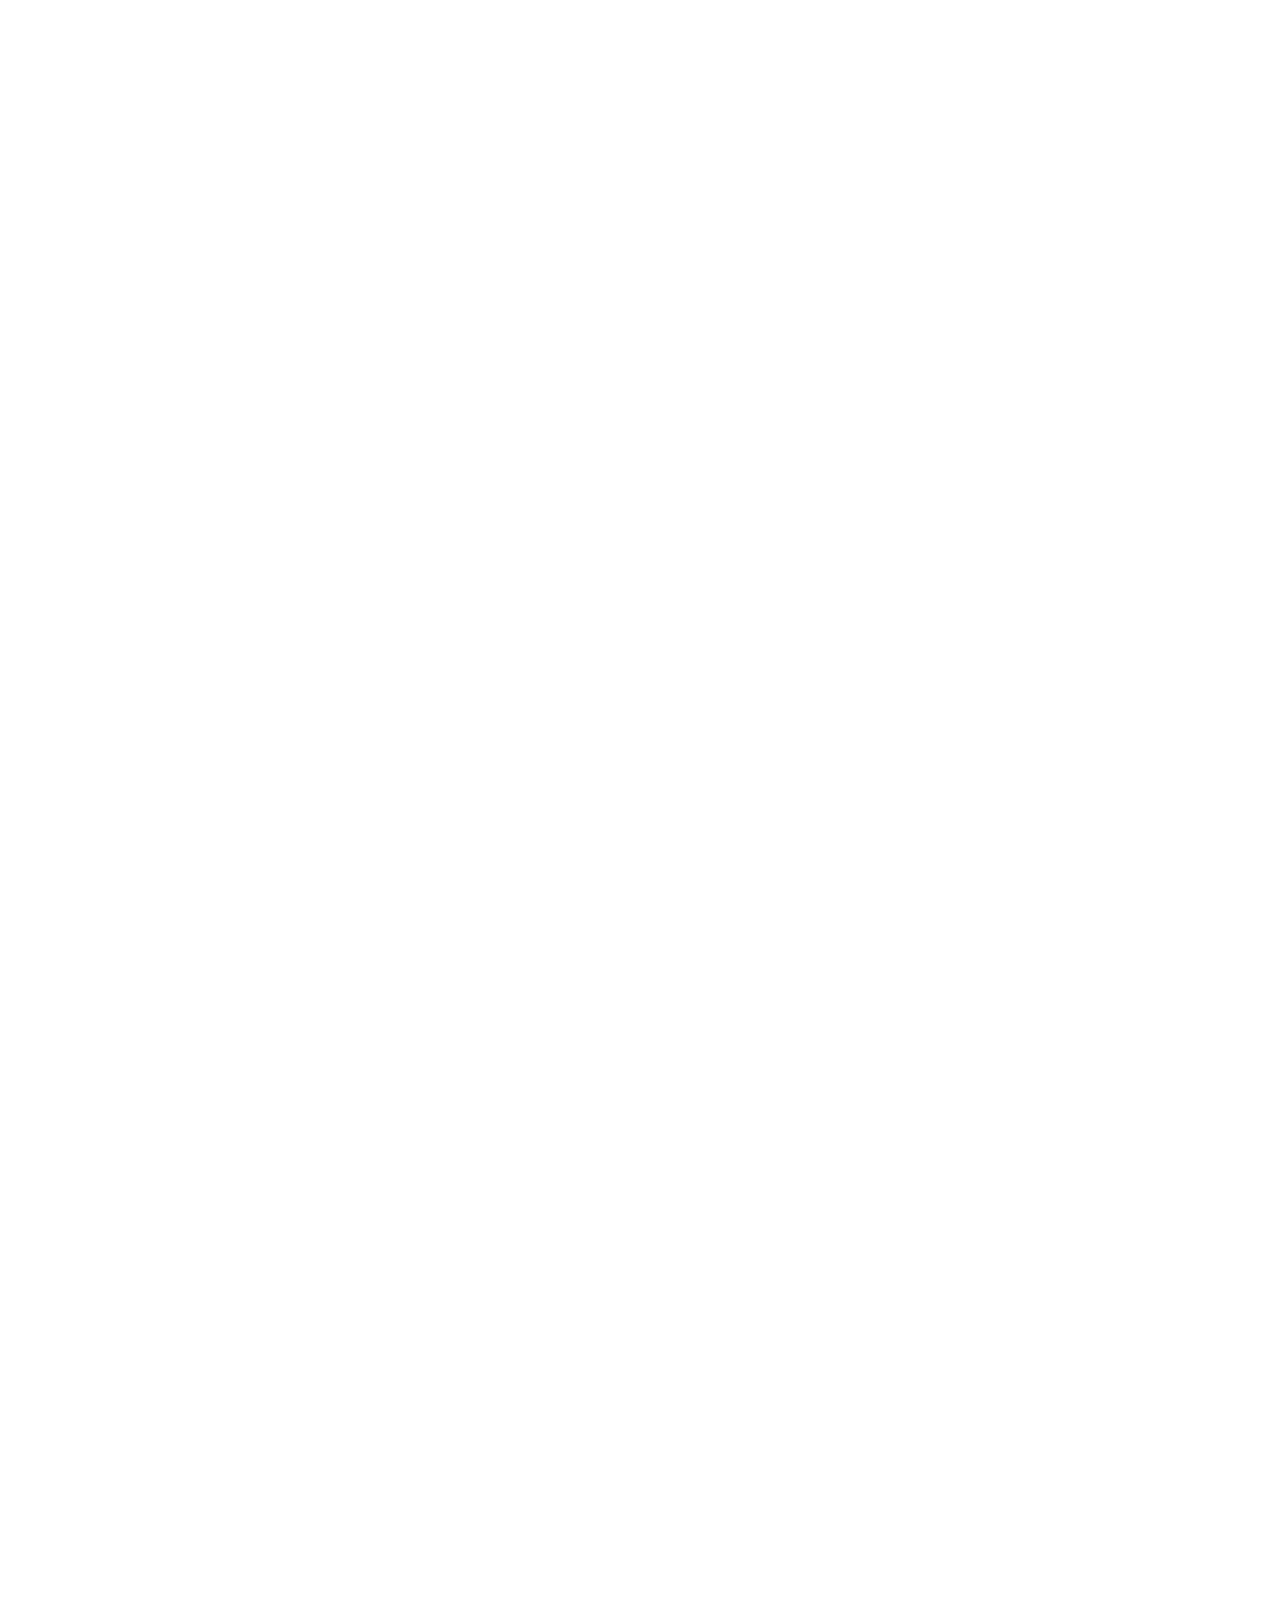
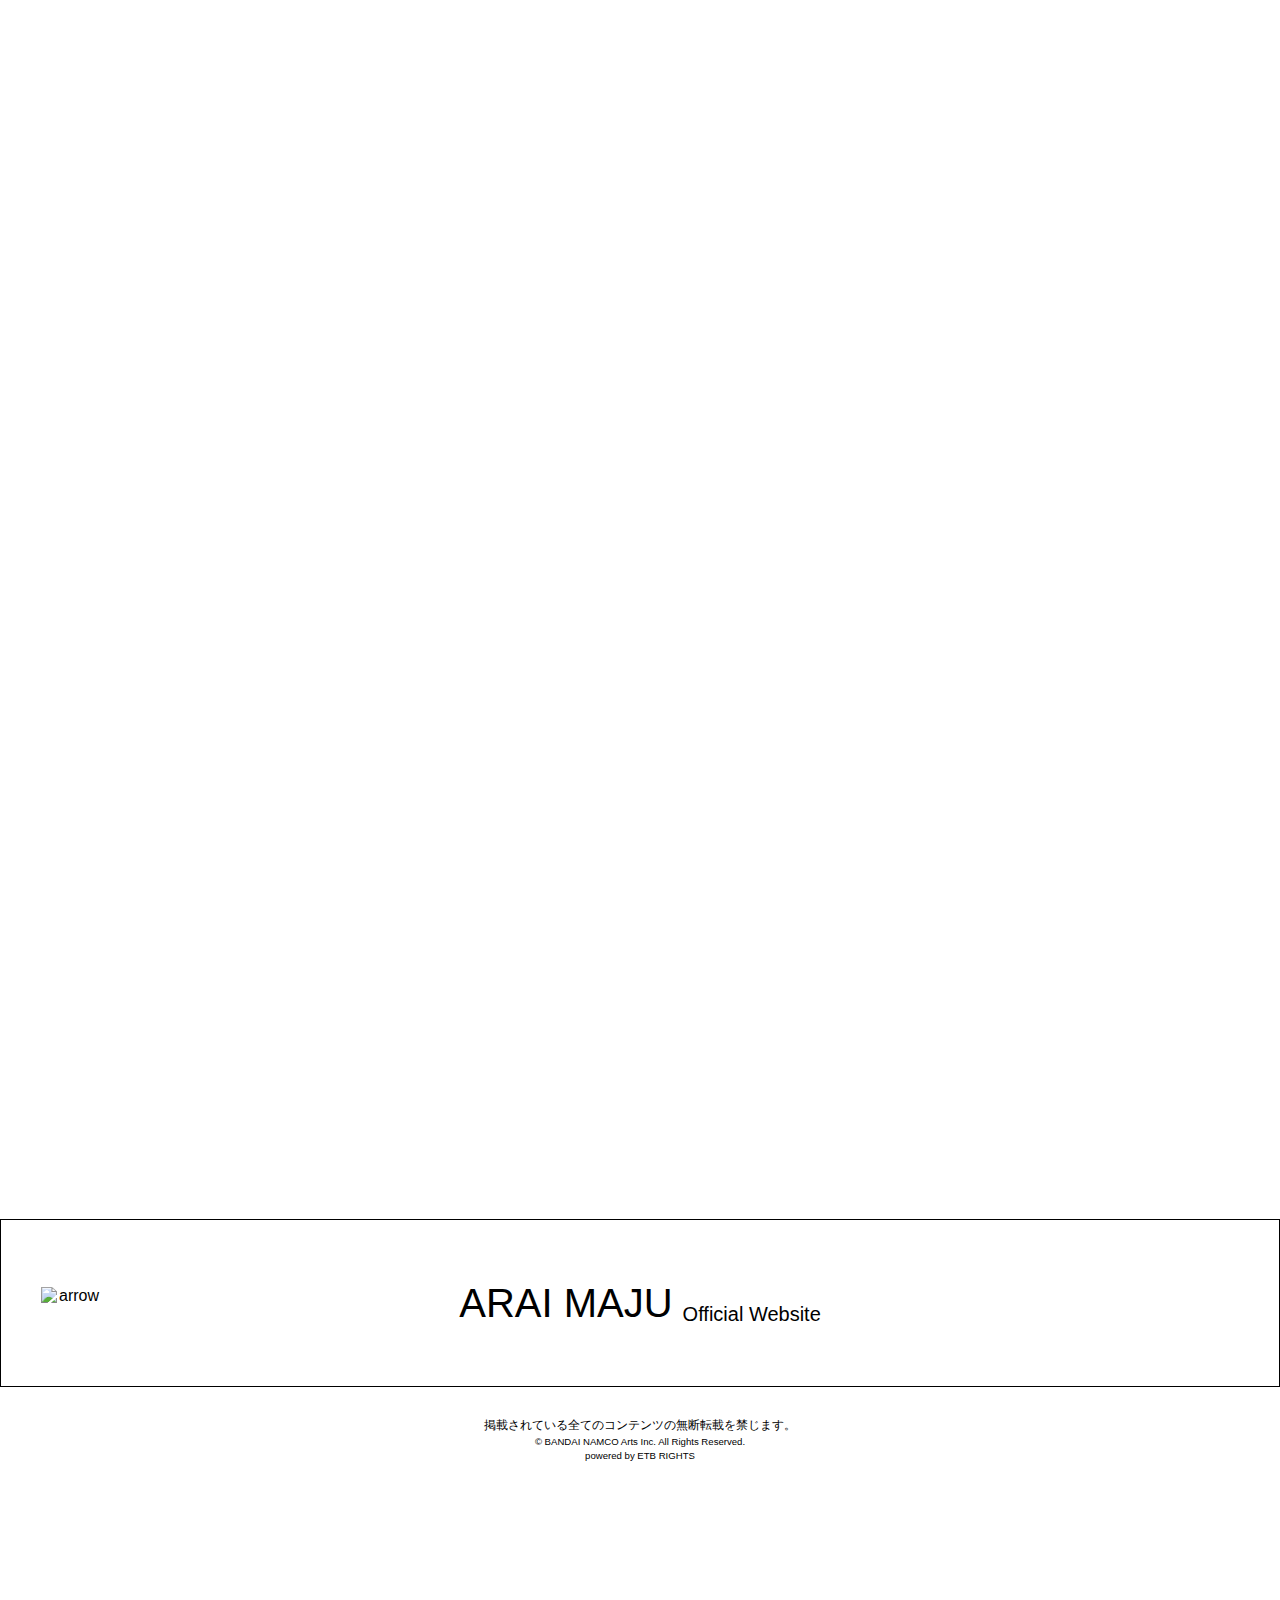
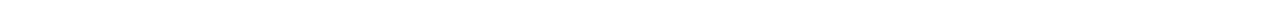
==== commit 001613a7: "Add files via upload" ====
--- a/copy_coding.html
+++ b/copy_coding.html
@@ -13,23 +13,32 @@
     <title>荒井麻珠 ワンマンライブ Song！〜Enjoy〜</title>
     <link rel="icon" href="img/favicon.png">
     <link rel="stylesheet" href="https://use.typekit.net/lkw1wkn.css">
-    <link rel="stylesheet" href="css/stylesheet.css">
+    <!-- <link rel="stylesheet" href="css/stylesheet.css"> -->
+    <link rel="stylesheet" href="css/style.css">
     <link rel="stylesheet" href="css/reset.css">
   </head>
   <body>
     <!-- header -->
-    <header id="header">
+    <header class="header" id="header">
       <div class="header__image">
         <h1>
           <img src="img/logo.svg" alt="image-pic">
         </h1>
       </div>
-      <nav class="header__menu link font-agenda">
-        <ul>
-          <li><a href="#header" class="header__menu-link header__menu-top">TOP</a></li>
-          <li><a href="#schedule" class="header__menu-link header__menu-schedule">SCHEDULE</a></li>
-          <li><a href="#ticket" class="header__menu-link header__menu-ticket">TICKET</a></li>
-          <li><a href="#guideline" class="header__menu-link header__menu-guideline">GUIDELINE</a></li>
+      <nav class="header__menu font-agenda">
+        <ul>
+          <li class="link">
+            <a href="#header" class="header__menu-top">TOP</a>
+          </li>
+          <li class="link">
+            <a href="#schedule" class="header__menu-schedule">SCHEDULE</a>
+          </li>
+          <li class="link">
+            <a href="#ticket" class="header__menu-ticket">TICKET</a>
+          </li>
+          <li class="link">
+            <a href="#guideline" class="header__menu-guideline">GUIDELINE</a>
+          </li>
         </ul>
       </nav>
     </header>
--- a/css/stylesheet.css
+++ b/css/stylesheet.css
@@ -371,7 +371,7 @@
   width: 60px;
   height: 40px;
   position: absolute;
-  top: 40px;
+  top: 40%;
   left: 40px;
   transition: 0.3s;
 }
@@ -398,20 +398,22 @@
 }
 /* share */
 .share-menu {
+  display: inline-block;
   background-color: black;
   color: white;
   position: fixed;
   bottom: 2%;
   left: 1.5%;
-  padding: 25px 8px;
-  border-radius: 22px;
-  text-align: center;
+  padding: 25px 12px;
+  border-radius: 25px;
+  text-align: center;
+  vertical-align: center;
   z-index: 10;
 }
 
 .share-menu .text {
   writing-mode: vertical-rl;
-  padding-bottom: 5px;
+  padding:0 0 5px 4px;
 }
 
 .share-menu .share-icon {
@@ -505,7 +507,9 @@
 @media(min-width: 768px) {
   /* common */
   .main {
+    max-width: 90%;
     padding: 20px 100px;
+    margin: 0 auto;
   }
 
   .section-title h2 {
@@ -587,4 +591,27 @@
   #ticket ul li .ticket__price span {
     font-size: 46px;
   }
-}
+
+  /* official web-site */
+  .official-website {
+    margin-top: 250px;
+    padding: 60px 10px;
+  }
+  
+  .official-website a {
+    display: flex;
+    justify-content: center;
+    align-items: flex-end;
+    font-size: 20px;
+  }
+  
+  .official-website a span {
+    font-size: 40px;
+    padding-right: 10px;
+  }
+
+  /* footer */
+  footer {
+    padding: 30px 10px 140px;
+  }
+}
--- a/css/style.css
+++ b/css/style.css
@@ -0,0 +1,563 @@
+@charset "UTF-8";
+/* common */
+html {
+  height: 100%;
+  font-size: 100%;
+}
+
+body {
+  font-family: "游ゴシック体", YuGothic, "游ゴシック", "Yu Gothic", sans-serif;
+  margin: 0;
+  height: 100%;
+  animation: bgchange 25s infinite;
+}
+
+section {
+  margin-top: 105px;
+  z-index: 1;
+}
+
+.fadeIn {
+  opacity: 0;
+  visibility: hidden;
+  transform: translateY(30px);
+  transition: opacity 1s, visibility 1s, transform 1s;
+}
+
+/* スクロール時に入るクラス */
+.scrollIn {
+  opacity: 1;
+  visibility: visible;
+  transform: translateX(0);
+}
+
+img {
+  vertical-align: bottom;
+}
+
+a {
+  color: black;
+  text-decoration: none;
+  transition-property: all;
+  transition-duration: 0.3s;
+  transition-timing-function: ease;
+}
+
+ul {
+  list-style: none;
+}
+
+article,
+h1,
+h2,
+h4,
+div,
+p,
+ul,
+li,
+small {
+  margin: 0;
+}
+
+.font-agenda {
+  font-family: agenda, sans-serif;
+  font-weight: 700;
+  font-style: normal;
+}
+
+.main {
+  width: 100%;
+  padding: 0 30px;
+  position: relative;
+  z-index: 1;
+}
+
+.section-title h2 {
+  display: flex;
+  align-items: center;
+  font-size: 2.2rem;
+  padding-bottom: 25px;
+}
+.section-title h2::after {
+  border: 1.5px solid black;
+  content: "";
+  width: 100%;
+  margin-left: 20px;
+}
+
+.btn {
+  color: white;
+  border-radius: 22px;
+  text-align: center;
+}
+
+.notes {
+  font-size: 0.75rem;
+  margin: 10px 0 30px 0;
+  line-height: 22px;
+}
+.notes a {
+  color: #ff6aaa;
+}
+
+/* header */
+.header {
+  height: 100vh;
+  position: relative;
+  animation: fadeInAnime 3s forwards;
+  z-index: 10;
+}
+.header::after {
+  content: "";
+  transition: all 0.3s;
+  background-color: #F8F8F8;
+  width: 100%;
+  height: 50vh;
+  position: absolute;
+  top: 0;
+  left: 0;
+  z-index: -1;
+}
+.header > .header__image {
+  position: absolute;
+  top: 50%;
+  left: 50%;
+  transform: translate(-50%, -50%);
+}
+.header > .header__image img {
+  max-width: 100%;
+  width: auto;
+}
+.header .header__menu {
+  font-size: 1rem;
+  text-align: right;
+  position: fixed;
+  top: 18px;
+  right: 19px;
+  color: #000000;
+  line-height: 30px;
+}
+.header .header__menu-top:hover {
+  color: #959595;
+}
+.header .header__menu-schedule:hover {
+  color: #ff6b51;
+}
+.header .header__menu-ticket:hover {
+  color: #ff6aaa;
+}
+.header .header__menu-guideline:hover {
+  color: #959595;
+}
+
+/* title */
+.title {
+  text-align: center;
+}
+.title > h2 {
+  font-size: 1.8rem;
+  font-weight: bold;
+  margin-bottom: 25px;
+}
+.title > p {
+  font-size: 0.95rem;
+  line-height: 2.2;
+}
+
+/* reception */
+.reception {
+  padding: 30px 30px 50px;
+  background-color: #fff;
+}
+.reception li {
+  margin-bottom: 20px;
+}
+.reception li > h4 {
+  width: 100%;
+  font-size: 1rem;
+  font-weight: normal;
+  text-align: center;
+  padding: 5px 10px;
+  margin: 0 auto 10px;
+  border: 1px solid #17161a;
+  vertical-align: middle;
+}
+.reception li > p {
+  font-size: 1rem;
+}
+.reception .reception__btn {
+  font-size: 1rem;
+  display: block;
+  height: 45px;
+  width: 300px;
+  line-height: 45px;
+  background-color: black;
+  margin: 45px auto 8px;
+}
+.reception .reception__btn:hover {
+  background-color: #ff6aaa;
+}
+
+/* schedule */
+#schedule h2 {
+  color: #ff6b51;
+}
+#schedule h2::after {
+  border-color: #ff6b51;
+}
+#schedule li {
+  border: 1px solid black;
+  padding: 20px;
+  position: relative;
+  background-color: #fff;
+}
+#schedule li > .schedule__date {
+  font-size: 1.13rem;
+  font-weight: bold;
+}
+#schedule li > .schedule__date .schedule__link {
+  position: relative;
+  font-weight: normal;
+  padding: 7px 20px;
+  margin-left: 10px;
+  background-color: #ff6b51;
+  font-size: 0.8rem;
+  vertical-align: top;
+  z-index: 10;
+}
+#schedule li > .schedule__date .schedule__link:hover {
+  background-color: gray;
+}
+#schedule li > .schedule__time {
+  font-size: 0.88rem;
+}
+#schedule li > .schedule__city {
+  color: #E5E5E5;
+  position: absolute;
+  right: 15px;
+  bottom: 15px;
+  font-size: 40px;
+  font-weight: 900;
+  z-index: 1;
+}
+#schedule li + li {
+  border-top: none;
+}
+
+/* ticket */
+#ticket h2 {
+  color: #ff6aaa;
+}
+#ticket h2::after {
+  border-color: #ff6aaa;
+}
+#ticket li {
+  border: 1px solid black;
+  padding: 20px;
+  position: relative;
+  background-color: #fff;
+}
+#ticket li > .ticket__type {
+  position: relative;
+  display: flex;
+  align-items: center;
+}
+#ticket li > .ticket__type > .ticket__limited-icon {
+  position: relative;
+  margin-right: 20px;
+  background-color: #FF5050;
+  width: 80px;
+  height: 80px;
+  border-radius: 50%;
+}
+#ticket li > .ticket__type > .ticket__limited-icon > span {
+  font-size: 0.75rem;
+  color: white;
+  display: inline-block;
+  position: absolute;
+  left: 50%;
+  top: 30%;
+  transform: translate(-50%);
+  width: 80px;
+  text-align: center;
+}
+#ticket li > .ticket__price {
+  font-size: 0.94rem;
+  text-align: right;
+}
+#ticket li > .ticket__price > span {
+  font-size: 2.19rem;
+  font-weight: bold;
+}
+
+/* guideline */
+#guideline h2 {
+  color: #959595;
+}
+#guideline h2::after {
+  border-color: #959595;
+}
+
+/* goods */
+#goods h2 {
+  color: #5FDB64;
+}
+#goods h2::after {
+  border-color: #5FDB64;
+}
+#goods > .goods__message {
+  text-align: center;
+  font-size: 2.5rem;
+  font-weight: bold;
+  color: #959595;
+}
+
+/* official-website */
+.official-website {
+  margin-top: 200px;
+  padding: 30px 10px;
+  text-align: center;
+  border: 1px solid black;
+  height: 100%;
+  position: relative;
+  z-index: 0;
+  overflow: hidden;
+  background-color: inherit;
+}
+.official-website::before {
+  content: "";
+  display: block;
+  position: absolute;
+  top: 0;
+  left: 0;
+  width: 0%;
+  height: 100%;
+  background-color: #FF5050;
+  z-index: -1;
+  -webkit-transition: 0.6s;
+  transition: 0.6s;
+}
+.official-website:hover::before {
+  width: 100%;
+}
+.official-website > .pageToArrow {
+  width: 60px;
+  height: 40px;
+  position: absolute;
+  top: 40%;
+  left: 40px;
+  transition: 0.3s;
+}
+.official-website:hover .pageToArrow {
+  transform: translateX(-20%);
+  transition: 0.3s;
+}
+.official-website > a {
+  display: block;
+  font-weight: normal;
+}
+.official-website > a > span {
+  font-size: 30px;
+}
+
+/* footer */
+footer {
+  padding: 30px 10px 190px;
+  text-align: center;
+  font-size: 0.75rem;
+}
+
+/* share */
+.share-menu {
+  display: inline-block;
+  background-color: black;
+  color: white;
+  position: fixed;
+  bottom: 2%;
+  left: 1.5%;
+  padding: 25px 12px;
+  border-radius: 25px;
+  text-align: center;
+  vertical-align: center;
+  z-index: 10;
+}
+.share-menu > .text {
+  writing-mode: vertical-rl;
+  padding: 0 0 5px 4px;
+}
+.share-menu > .share-icon {
+  padding-top: 15px;
+}
+.share-menu > .share-icon img {
+  transition-duration: 0.3s;
+}
+.share-menu > .share-icon:hover img {
+  opacity: 0.6;
+  transition-duration: 0.3s;
+}
+
+/* toTop */
+.toTop {
+  text-align: right;
+}
+.toTop > a {
+  position: fixed;
+  bottom: 50px;
+  right: 40px;
+  display: block;
+  z-index: 10;
+}
+.toTop > a > .toTopText {
+  width: 80px;
+  height: auto;
+  position: fixed;
+  bottom: 20px;
+  right: 15px;
+}
+
+/* keyframes */
+@keyframes bgchange {
+  0% {
+    background: #F8F8F8;
+  }
+  25% {
+    background: #d5efff;
+  }
+  50% {
+    background: #ffffc4;
+  }
+  75% {
+    background: #ffe2dc;
+  }
+  90% {
+    background: #ffe1c7;
+  }
+  100% {
+    background: #F8F8F8;
+  }
+}
+@keyframes fadeInAnime {
+  0% {
+    opacity: 0;
+  }
+  100% {
+    opacity: 1;
+  }
+}
+@keyframes fadeUpAnime {
+  0% {
+    opacity: 0;
+    transform: translateY(100px);
+  }
+  100% {
+    opacity: 1;
+    transform: translateY(0);
+  }
+}
+@keyframes spin {
+  0% {
+    transform: rotate(360deg);
+  }
+  100% {
+    transform: rotate(0);
+  }
+}
+/* PC */
+@media (min-width: 768px) {
+  /* common */
+  .main {
+    max-width: 90%;
+    padding: 20px 100px;
+    margin: 0 auto;
+  }
+
+  .section-title > h2 {
+    font-size: 3.2rem;
+  }
+  .section-title > h2::after {
+    border: 2.5px solid black;
+  }
+
+  /* title */
+  .title > h2 {
+    font-size: 2.2rem;
+  }
+  .title > p {
+    font-size: 1.3rem;
+  }
+
+  /* reception */
+  .reception {
+    padding: 60px;
+    margin-top: 50px;
+  }
+  .reception li {
+    width: 100%;
+    display: table;
+    align-items: center;
+    vertical-align: middle;
+  }
+  .reception li > h4 {
+    display: table-cell;
+    margin: 0;
+    width: 200px;
+    vertical-align: middle;
+  }
+  .reception li > p {
+    padding-left: 10px;
+  }
+  .reception li > p > .reception__sp {
+    display: none;
+  }
+
+  /* schedule */
+  #schedule li .schedule__sp {
+    display: none;
+  }
+  #schedule li > .schedule__date {
+    font-size: 1.3rem;
+    padding-bottom: 5px;
+  }
+  #schedule li > .schedule__time {
+    font-size: 0.88rem;
+  }
+  #schedule li > .schedule__city {
+    position: absolute;
+    top: 25px;
+    right: 15px;
+  }
+
+  /* ticket */
+  #ticket li {
+    display: flex;
+    align-items: center;
+    justify-content: space-between;
+    font-size: 20px;
+  }
+  #ticket li span {
+    font-size: 46px;
+  }
+
+  /* official-website */
+  .official-website {
+    margin-top: 250px;
+    padding: 60px 10px;
+  }
+  .official-website > a {
+    display: flex;
+    justify-content: center;
+    align-items: flex-end;
+    font-size: 20px;
+  }
+  .official-website > a > span {
+    font-size: 40px;
+    padding-right: 10px;
+  }
+
+  /* footer */
+  footer {
+    padding: 30px 10px 140px;
+  }
+}
+
+/*# sourceMappingURL=style.css.map */
